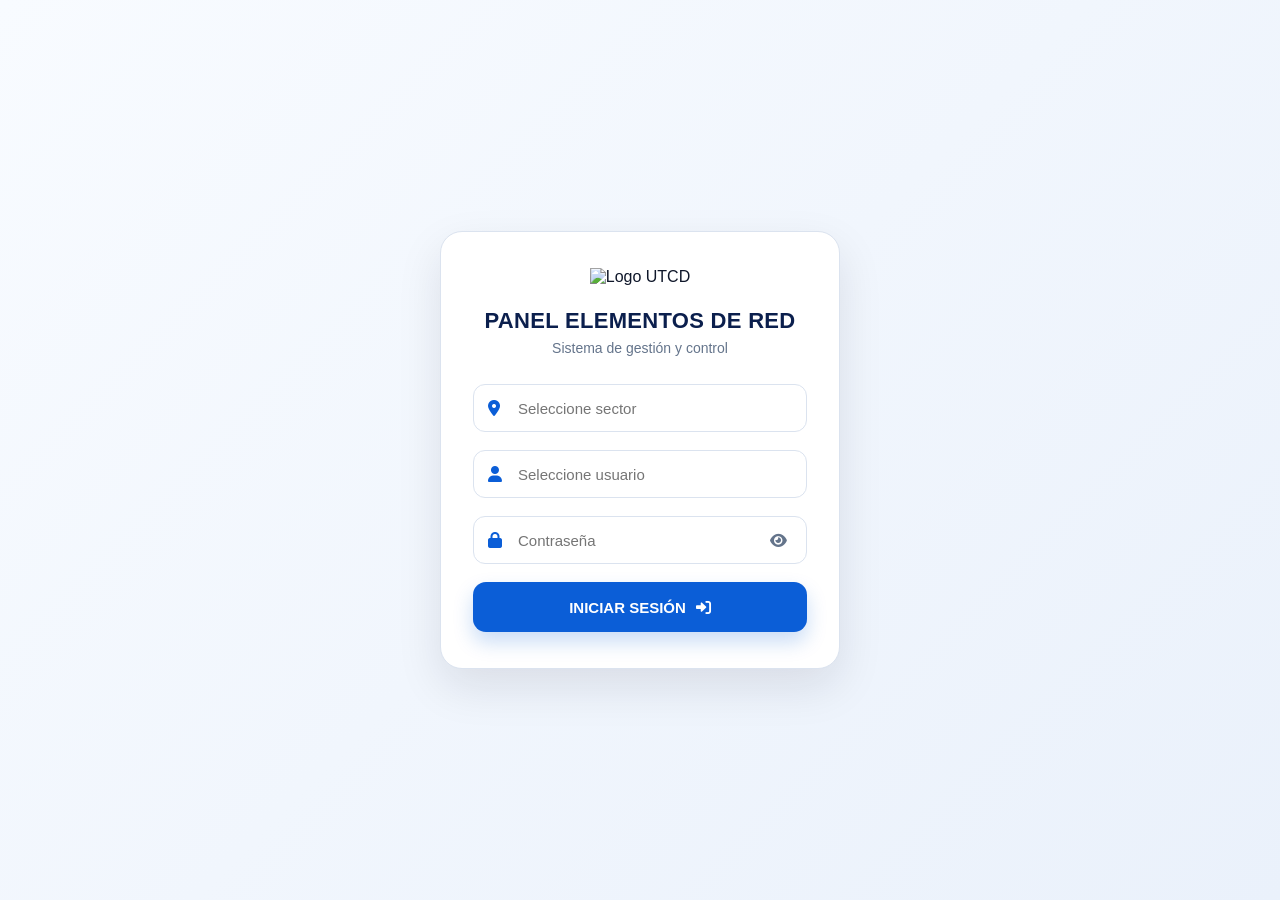
==== panel.html @ c62bd192 "Update panel.html" ====
<!DOCTYPE html>
<html lang="es">
<head>
  <meta charset="UTF-8">
  <meta name="viewport" content="width=device-width, initial-scale=1.0">
  <title>Panel Elementos de Red</title>

  <link rel="stylesheet" href="https://cdnjs.cloudflare.com/ajax/libs/font-awesome/6.0.0/css/all.min.css">
  <script src="https://cdnjs.cloudflare.com/ajax/libs/xlsx/0.18.5/xlsx.full.min.js"></script>
  <script src="config.js"></script>

  <style>
    :root {
      --primary:#0b5ed7;
      --primary-dark:#084298;
      --primary-soft:#eaf2ff;
      --primary-hover:#d6e7ff;
      --bg:#f5f8fc;
      --card:#ffffff;
      --text:#0f172a;
      --muted:#64748b;
      --border:#dbe3ef;
      --danger:#ef4444;
      --danger-dark:#dc2626;
      --danger-soft:#ffe4e6;
      --success:#16a34a;
      --success-soft:#dcfce7;
      --warning:#f59e0b;
      --warning-soft:#fef3c7;
      --orange-hover:#fed7aa;
      --orange-hover-text:#9a3412;
      --shadow:0 12px 35px rgba(15,23,42,.08);
      --shadow-small:0 6px 18px rgba(15,23,42,.08);
    }

    * { box-sizing:border-box; }

    body {
      margin:0;
      font-family:'Segoe UI', Arial, sans-serif;
      background:var(--bg);
      color:var(--text);
      min-width:1100px;
    }

    .sidebar {
      position:fixed;
      top:0;
      left:0;
      width:250px;
      height:100vh;
      background:#ffffff;
      border-right:1px solid var(--border);
      box-shadow:var(--shadow-small);
      z-index:100;
      transition:.25s ease;
      display:flex;
      flex-direction:column;
      justify-content:space-between;
    }

    .sidebar.collapsed { width:72px; }

    .sidebar-top { padding:22px 16px; }

    .sidebar-logo {
      display:flex;
      align-items:center;
      gap:12px;
      padding-bottom:20px;
      border-bottom:1px solid var(--border);
    }

    .sidebar-logo img { width:52px; height:auto; }

    .sidebar-logo-text {
      font-size:24px;
      font-weight:900;
      color:var(--primary);
      line-height:1;
    }

    .sidebar-logo-text small {
      display:block;
      font-size:11px;
      letter-spacing:.5px;
      margin-top:4px;
    }

    .sidebar.collapsed .sidebar-logo-text,
    .sidebar.collapsed .nav-text,
    .sidebar.collapsed .sidebar-user,
    .sidebar.collapsed .logout-text {
      display:none;
    }

    .nav {
      margin-top:28px;
      display:flex;
      flex-direction:column;
      gap:10px;
    }

    .nav-item {
      display:flex;
      align-items:center;
      gap:14px;
      height:48px;
      padding:0 14px;
      border-radius:12px;
      color:#0b1f4d;
      font-weight:700;
      cursor:pointer;
    }

    .nav-item.active,
    .nav-item:hover {
      background:var(--primary-soft);
      color:var(--primary);
    }

    .nav-item i {
      width:22px;
      text-align:center;
      font-size:18px;
    }

    .sidebar-bottom { padding:16px; }

    .sidebar-user {
      border:1px solid var(--border);
      border-radius:14px;
      padding:14px;
      margin-bottom:12px;
      background:#f8fbff;
      font-size:13px;
    }

    .sidebar-user strong {
      display:block;
      margin-bottom:4px;
    }

    .sidebar-user span {
      display:block;
      color:var(--primary);
      font-weight:800;
      margin-bottom:4px;
    }

    .btn-sidebar-logout {
      width:100%;
      height:46px;
      border:1px solid var(--border);
      background:#ffffff;
      border-radius:12px;
      color:#0b1f4d;
      font-weight:800;
      cursor:pointer;
      display:flex;
      align-items:center;
      justify-content:center;
      gap:10px;
    }

    .btn-sidebar-logout:hover {
      color:var(--danger);
      border-color:var(--danger);
    }

    .main {
      margin-left:250px;
      transition:.25s ease;
    }

    .main.expanded { margin-left:72px; }

    header {
      height:92px;
      background:#ffffff;
      border-bottom:1px solid var(--border);
      display:flex;
      align-items:center;
      justify-content:space-between;
      padding:0 28px;
      position:sticky;
      top:0;
      z-index:50;
    }

    .header-left {
      display:flex;
      align-items:center;
      gap:22px;
    }

    .btn-menu {
      width:46px;
      height:46px;
      border:none;
      background:var(--primary);
      color:white;
      border-radius:12px;
      cursor:pointer;
      font-size:20px;
      box-shadow:0 8px 18px rgba(11,94,215,.22);
    }

    .title-box h1 {
      margin:0;
      font-size:24px;
      color:#0b1f4d;
      font-weight:900;
    }

    .title-box p {
      margin:4px 0 0;
      color:var(--muted);
      font-size:14px;
    }

    .header-right {
      display:flex;
      align-items:center;
      gap:22px;
      font-size:14px;
    }

    .header-sector,
    .header-user {
      display:flex;
      align-items:center;
      gap:10px;
      font-weight:800;
      color:#0b1f4d;
    }

    .header-sector i {
      color:var(--primary);
      font-size:20px;
    }

    .avatar {
      width:42px;
      height:42px;
      border-radius:50%;
      background:var(--primary-soft);
      color:var(--primary);
      display:flex;
      align-items:center;
      justify-content:center;
      font-size:19px;
    }

    .header-user small {
      display:block;
      color:var(--primary);
      font-weight:900;
      margin-top:2px;
    }

    .btn-logout {
      height:46px;
      padding:0 18px;
      border:1px solid var(--border);
      background:#ffffff;
      color:var(--danger);
      border-radius:12px;
      font-weight:900;
      cursor:pointer;
      display:flex;
      align-items:center;
      gap:9px;
    }

    .btn-logout:hover {
      background:var(--danger-soft);
      border-color:var(--danger);
    }

    .container {
      padding:28px;
      max-width:1680px;
      margin:0 auto;
    }

    .cards-row {
      display:grid;
      grid-template-columns:1fr 1fr 1fr;
      gap:24px;
      margin-bottom:24px;
    }

    .summary-card {
      background:var(--card);
      border:1px solid var(--border);
      border-radius:16px;
      min-height:112px;
      box-shadow:var(--shadow);
      padding:18px 22px;
      display:flex;
      justify-content:space-between;
      align-items:center;
      position:relative;
      overflow:hidden;
    }

    .summary-card::before {
      content:"";
      position:absolute;
      left:0;
      top:0;
      bottom:0;
      width:5px;
    }

    .summary-card.pending::before { background:var(--danger); }
    .summary-card.done::before { background:var(--success); }

    .summary-icon {
      width:58px;
      height:58px;
      border-radius:50%;
      display:flex;
      align-items:center;
      justify-content:center;
      font-size:26px;
    }

    .pending .summary-icon {
      background:var(--danger-soft);
      color:var(--danger);
    }

    .done .summary-icon {
      background:var(--success-soft);
      color:var(--success);
    }

    .summary-info {
      flex:1;
      padding-left:18px;
    }

    .summary-info h3 {
      margin:0 0 8px;
      color:#0b1f4d;
      font-size:16px;
      font-weight:900;
    }

    .summary-info .number {
      font-size:30px;
      font-weight:900;
      line-height:1;
    }

    .pending .number { color:var(--danger); }
    .done .number { color:var(--success); }

    .summary-info p {
      margin:8px 0 0;
      color:#30415f;
      font-size:14px;
    }

    .general-card {
      background:var(--card);
      border:1px solid var(--border);
      border-radius:16px;
      min-height:112px;
      box-shadow:var(--shadow);
      padding:18px 22px;
    }

    .general-card h3 {
      margin:0 0 12px;
      color:var(--primary);
      font-size:16px;
      font-weight:900;
    }

    .general-row {
      display:flex;
      align-items:center;
      justify-content:space-between;
      margin-bottom:14px;
      color:#30415f;
      font-size:14px;
    }

    .general-row i {
      color:var(--primary);
      width:20px;
      margin-right:10px;
    }

    .general-row strong { color:#0b1f4d; }

    .panel-box {
      background:var(--card);
      border:1px solid var(--border);
      border-radius:16px;
      box-shadow:var(--shadow);
      margin-bottom:24px;
    }

    .filters { padding:26px; }

    .filters h3 {
      margin:0 0 22px;
      color:var(--primary);
      font-size:17px;
      font-weight:900;
    }

    .filters-grid {
      display:grid;
      grid-template-columns:1.2fr 1fr 1fr 1fr 1fr 1fr 1fr auto auto;
      gap:18px;
      align-items:end;
    }

    .filtro-grupo {
      display:flex;
      flex-direction:column;
      gap:8px;
    }

    .filtro-grupo label {
      font-size:13px;
      color:#0b1f4d;
      font-weight:700;
    }

    .input-filtro {
      height:48px;
      width:100%;
      border:1px solid var(--border);
      border-radius:9px;
      background:#ffffff;
      color:var(--text);
      padding:0 14px;
      font-size:14px;
      outline:none;
    }

    .input-filtro:focus {
      border-color:var(--primary);
      box-shadow:0 0 0 4px rgba(11,94,215,.10);
    }

    .search-wrap { position:relative; }

    .search-wrap .input-filtro { padding-right:42px; }

    .search-wrap i {
      position:absolute;
      right:14px;
      top:50%;
      transform:translateY(-50%);
      color:var(--primary);
    }

    .btn-filter {
      height:48px;
      border:none;
      border-radius:9px;
      padding:0 20px;
      font-weight:900;
      cursor:pointer;
      display:flex;
      align-items:center;
      gap:9px;
      white-space:nowrap;
    }

    .btn-limpiar {
      background:var(--primary);
      color:white;
      box-shadow:0 8px 18px rgba(11,94,215,.18);
    }

    .btn-limpiar:hover {
      background:var(--primary-dark);
    }

    .btn-exportar {
      background:var(--success);
      color:white;
      box-shadow:0 8px 18px rgba(22,163,74,.18);
    }

    .btn-exportar:hover {
      background:var(--orange-hover);
      color:var(--orange-hover-text);
    }

    .table-panel {
      padding:0;
      overflow:hidden;
    }

    .table-responsive { overflow-x:auto; }

    table {
      width:100%;
      border-collapse:collapse;
      background:#ffffff;
    }

    th {
      height:58px;
      color:var(--primary);
      font-size:13px;
      text-transform:uppercase;
      font-weight:900;
      background:#fbfdff;
      border-bottom:1px solid var(--border);
      border-right:1px solid #eef2f7;
      white-space:nowrap;
    }

    td {
      padding:18px 16px;
      border-bottom:1px solid #eef2f7;
      border-right:1px solid #eef2f7;
      color:#0f172a;
      font-size:14px;
      vertical-align:middle;
    }

    tbody tr:hover {
      background:var(--primary-hover);
    }

    .col-id { width:150px; text-align:center; white-space:nowrap; }
    .col-fecha { width:150px; text-align:center; white-space:nowrap; }
    .col-circuito { width:150px; text-align:center; white-space:nowrap; }
    .col-material { width:170px; text-align:center; white-space:nowrap; }
    .col-direccion { min-width:320px; }
    .col-prioridad { width:130px; text-align:center; }
    .col-estado { width:140px; text-align:center; }
    .col-acciones { width:330px; text-align:center; }

    .badge {
      display:inline-flex;
      align-items:center;
      justify-content:center;
      min-width:78px;
      padding:7px 10px;
      border-radius:8px;
      font-size:12px;
      font-weight:900;
      text-transform:uppercase;
    }

    .badge-urgente {
      background:var(--danger-dark);
      color:#ffffff;
    }

    .badge-alta {
      background:var(--danger-soft);
      color:#dc2626;
    }

    .badge-media {
      background:var(--warning-soft);
      color:#c26a00;
    }

    .badge-baja {
      background:var(--success-soft);
      color:#15803d;
    }

    .badge-pendiente {
      background:var(--danger-soft);
      color:#dc2626;
    }

    .badge-ejecutado {
      background:var(--success-soft);
      color:#15803d;
    }

    .acciones-td {
      display:flex;
      justify-content:center;
      align-items:center;
      gap:10px;
      white-space:nowrap;
    }

    .btn-icon {
      height:40px;
      min-width:78px;
      padding:0 12px;
      border:1px solid var(--border);
      background:#ffffff;
      border-radius:8px;
      cursor:pointer;
      display:inline-flex;
      align-items:center;
      justify-content:center;
      gap:7px;
      font-weight:900;
      color:#0f172a;
      box-shadow:0 4px 10px rgba(15,23,42,.05);
      transition:.18s ease;
    }

    .btn-icon:hover {
      transform:translateY(-1px);
      box-shadow:0 8px 16px rgba(15,23,42,.09);
      background:var(--orange-hover);
      color:var(--orange-hover-text);
      border-color:#fdba74;
    }

    .btn-pdf i { color:var(--danger); }
    .btn-maps i { color:var(--primary); }

    .mensaje-tabla {
      text-align:center;
      color:var(--muted);
      padding:32px;
      font-weight:800;
    }

    .mensaje-error { color:var(--danger); }

    .footer-table {
      display:flex;
      justify-content:space-between;
      align-items:center;
      padding:18px 26px;
      color:#30415f;
      font-size:14px;
      border-top:1px solid #eef2f7;
      background:#ffffff;
    }

    .pagination {
      display:flex;
      align-items:center;
      gap:8px;
    }

    .page-btn {
      width:38px;
      height:38px;
      border:1px solid var(--border);
      background:#ffffff;
      border-radius:8px;
      cursor:pointer;
      color:#0b1f4d;
      font-weight:800;
    }

    .page-btn.active {
      background:var(--primary);
      color:#ffffff;
      border-color:var(--primary);
    }

    .page-btn:disabled {
      opacity:.45;
      cursor:not-allowed;
    }
  .btn-ejecutar i {
  color: var(--success);
}

.btn-ejecutar:hover {
  background: var(--orange-hover);
  color: var(--orange-hover-text);
  border-color: #fdba74;
}

.estado-ok {
  width: 15px;
  height: 15px;
  background: var(--success);
  border-radius: 50%;
  display: inline-block;
  box-shadow: 0 0 0 4px var(--success-soft);
}
    


    .modal-overlay {
      display:none;
      position:fixed;
      inset:0;
      background:rgba(15,23,42,.38);
      z-index:300;
      align-items:center;
      justify-content:center;
      padding:24px;
    }

    .modal-overlay.show { display:flex; }

    .modal-card {
      width:720px;
      max-width:95vw;
      background:#ffffff;
      border-radius:18px;
      box-shadow:0 25px 70px rgba(15,23,42,.28);
      border:1px solid var(--border);
      overflow:hidden;
    }

    .modal-header {
      height:64px;
      display:flex;
      align-items:center;
      justify-content:space-between;
      padding:0 22px;
      border-bottom:1px solid var(--border);
    }

    .modal-header h3 {
      margin:0;
      color:#0b1f4d;
      font-size:18px;
      font-weight:900;
    }

    .modal-close {
      width:38px;
      height:38px;
      border:none;
      border-radius:10px;
      background:var(--danger-soft);
      color:var(--danger);
      cursor:pointer;
      font-size:18px;
    }

    .modal-body { padding:22px; }

    .bar-row {
      display:grid;
      grid-template-columns:180px 52px 1fr;
      gap:12px;
      align-items:center;
      margin-bottom:13px;
      cursor:pointer;
      padding:6px;
      border-radius:10px;
    }

    .bar-row:hover { background:var(--primary-soft); }

    .bar-label { font-weight:800; color:#0b1f4d; font-size:13px; }
    .bar-count { font-weight:900; color:var(--primary); text-align:right; }

    .bar-bg {
      height:12px;
      background:#e5edf8;
      border-radius:999px;
      overflow:hidden;
    }

    .bar-fill {
      height:100%;
      background:var(--primary);
      border-radius:999px;
      min-width:3px;
    }

    .modal-note {
      margin-top:14px;
      color:var(--muted);
      font-size:12px;
      font-weight:700;
    }

  </style>
</head>

<body>

<aside class="sidebar collapsed" id="sidebar">
  <div class="sidebar-top">
    <div class="sidebar-logo">
      <img src="https://raw.githubusercontent.com/zelaya27/IMAGENES_AZ/main/UTCD%20Vertical.png" alt="Logo UTCD">
      <div class="sidebar-logo-text">
        UTCD
        <small>DISTRIBUCIÓN</small>
      </div>
    </div>

    <nav class="nav">
      <div class="nav-item active">
        <i class="fas fa-home"></i>
        <span class="nav-text">Dashboard</span>
      </div>
      <div class="nav-item">
        <i class="fas fa-bolt"></i>
        <span class="nav-text">Elementos</span>
      </div>
      <div class="nav-item">
        <i class="fas fa-map"></i>
        <span class="nav-text">Mapa</span>
      </div>
      <div class="nav-item" onclick="abrirModalPostes()">
        <i class="fas fa-chart-bar"></i>
        <span class="nav-text">Postes</span>
      </div>
      <div class="nav-item">
        <i class="fas fa-file-alt"></i>
        <span class="nav-text">Reportes</span>
      </div>
    </nav>
  </div>

  <div class="sidebar-bottom">
    <div class="sidebar-user">
      <strong id="sidebarUsuario">Usuario</strong>
      <span id="sidebarTipo">Tipo</span>
      <div id="sidebarSector">Sector</div>
    </div>

    <button class="btn-sidebar-logout" onclick="cerrarSesion()">
      <i class="fas fa-sign-out-alt"></i>
      <span class="logout-text">Cerrar Sesión</span>
    </button>
  </div>
</aside>

<div class="main expanded" id="main">

  <header>
    <div class="header-left">
      <button class="btn-menu" onclick="toggleSidebar()">
        <i class="fas fa-bars"></i>
      </button>

      <div class="title-box">
        <h1>PANEL ELEMENTOS DE RED</h1>
        <p>Sistema de gestión y control</p>
      </div>
    </div>

    <div class="header-right">
      <div class="header-sector">
        <i class="fas fa-map-marker-alt"></i>
        <span id="nombreSector">Sector</span>
      </div>

      <div class="header-user">
        <div class="avatar">
          <i class="fas fa-user"></i>
        </div>
        <div>
          <span id="nombreUsuario">Usuario</span>
          <small id="tipoUsuario">Tipo</small>
        </div>
      </div>

      <button class="btn-logout" onclick="cerrarSesion()">
        <i class="fas fa-sign-out-alt"></i> Salir
      </button>
    </div>
  </header>

  <div class="container">

    <div class="cards-row">
      <div class="summary-card pending">
        <div class="summary-icon">
          <i class="fas fa-bolt"></i>
        </div>
        <div class="summary-info">
          <h3>PENDIENTES</h3>
          <div class="number" id="totalPendiente">0</div>
          <p>Elementos por atender</p>
        </div>
      </div>

      <div class="summary-card done">
        <div class="summary-icon">
          <i class="fas fa-check"></i>
        </div>
        <div class="summary-info">
          <h3>EJECUTADOS</h3>
          <div class="number" id="totalEjecutado">0</div>
          <p>Elementos atendidos</p>
        </div>
      </div>

      <div class="general-card">
        <h3>INFORMACIÓN GENERAL</h3>

        <div class="general-row">
          <span><i class="fas fa-list"></i> Total Elementos</span>
          <strong id="totalElementos">0</strong>
        </div>

        <div class="general-row">
          <span><i class="fas fa-route"></i> Circuitos</span>
          <strong id="totalCircuitos">0</strong>
        </div>

        <div class="general-row">
          <span><i class="fas fa-calendar-check"></i> Última actualización</span>
          <strong id="ultimaActualizacion">--</strong>
        </div>
      </div>
    </div>

    <div class="panel-box filters">
      <h3>FILTROS DE BÚSQUEDA</h3>

      <div class="filters-grid">
        <div class="filtro-grupo">
          <label>ID Elemento</label>
          <div class="search-wrap">
            <input id="filtroIdElemento" class="input-filtro" placeholder="Buscar ID..." oninput="renderizarTabla()">
            <i class="fas fa-search"></i>
          </div>
        </div>

        <div class="filtro-grupo">
          <label>Circuito</label>
          <select id="filtroCircuito" class="input-filtro" onchange="renderizarTabla()">
            <option value="ALL">Todos</option>
          </select>
        </div>

        <div class="filtro-grupo">
          <label>Material/Altura</label>
          <select id="filtroMaterial" class="input-filtro" onchange="renderizarTabla()">
            <option value="ALL">Todos</option>
          </select>
        </div>

        <div class="filtro-grupo">
          <label>Estado</label>
          <select id="filtroEstado" class="input-filtro" onchange="renderizarTabla()">
            <option value="ALL">Todos</option>
            <option value="PENDIENTE">Pendiente</option>
            <option value="EJECUTADO">Ejecutado</option>
          </select>
        </div>

        <div class="filtro-grupo">
          <label>Prioridad</label>
          <select id="filtroPrioridad" class="input-filtro" onchange="renderizarTabla()">
            <option value="ALL">Todas</option>
          </select>
        </div>

        <div class="filtro-grupo">
          <label>Fecha Inicio</label>
          <input type="date" id="fechaDesde" class="input-filtro" onchange="renderizarTabla()">
        </div>

        <div class="filtro-grupo">
          <label>Fecha Fin</label>
          <input type="date" id="fechaHasta" class="input-filtro" onchange="renderizarTabla()">
        </div>

        <button class="btn-filter btn-limpiar" onclick="limpiarFiltros()">
          <i class="fas fa-sync-alt"></i> Limpiar
        </button>

        <button class="btn-filter btn-exportar" onclick="exportarTablaFiltrada()">
          <i class="fas fa-file-excel"></i> Exportar
        </button>
      </div>
    </div>

    <div class="panel-box table-panel">
      <div class="table-responsive">
        <table>
          <thead>
            <tr>
              <th class="col-id">ID Elemento</th>
              <th class="col-fecha">Fecha Inspección</th>
              <th class="col-circuito">Circuito</th>
              <th class="col-material">Material/Altura</th>
              <th class="col-direccion">Dirección</th>
              <th class="col-prioridad">Prioridad</th>
              <th class="col-estado">Estado</th>
              <th class="col-acciones">Acciones</th>
            </tr>
          </thead>

          <tbody id="tablaElementos">
            <tr>
              <td colspan="8" class="mensaje-tabla">Cargando elementos...</td>
            </tr>
          </tbody>
        </table>
      </div>

      <div class="footer-table">
        <div id="infoRegistros">Mostrando 0 elementos</div>

        <div class="pagination">
          <button class="page-btn" onclick="cambiarPagina(-1)" id="btnPrev">
            <i class="fas fa-chevron-left"></i>
          </button>

          <button class="page-btn active" id="paginaActual">1</button>

          <button class="page-btn" onclick="cambiarPagina(1)" id="btnNext">
            <i class="fas fa-chevron-right"></i>
          </button>
        </div>
      </div>
    </div>

  </div>
</div>



<div class="modal-overlay" id="modalPostes" onclick="cerrarModalPostes(event)">
  <div class="modal-card" onclick="event.stopPropagation()">
    <div class="modal-header">
      <h3><i class="fas fa-chart-bar"></i> Postes pendientes por material / altura</h3>
      <button class="modal-close" onclick="cerrarModalPostes()">&times;</button>
    </div>
    <div class="modal-body" id="contenidoPostes">
      Cargando...
    </div>
  </div>
</div>

<script>
  let elementosGlobal = [];
  let encabezadosGlobal = [];
  let registrosFiltradosGlobal = [];
  let paginaActual = 1;
  const registrosPorPagina = 10;

  const COL = {
    ID_ELEMENTO: "ID_ELEMENTO",
    FECHA_REGISTRO: "FECHA_HORA_REGISTRO",
    FECHA: "FECHA",
    CIRCUITO: "CIRCUITO",
    CIRCUITO_TXT: "CIRCUITO_TXT",
    DIRECCION: "DIRECCION",
    PRIORIDAD: "PRIORIDAD",
    MATERIAL: "MATERIAL/ALTURA",
    ESTADO: "ESTADO",
    SECTOR: "SECTOR",
    FILE: "FILE",
    LATITUDE: "LATITUDE",
    LONGITUDE: "LONGITUDE"
  };

  document.addEventListener("DOMContentLoaded", function() {
    validarSesion();
    cargarElementos();
  });

  function validarSesion() {
    const usuario = sessionStorage.getItem("usuario");
    const tipoUsuario = sessionStorage.getItem("tipo_usuario");
    const sector = sessionStorage.getItem("sector");

    if (!usuario) {
      window.location.href = "index.html";
      return;
    }

    document.getElementById("nombreUsuario").textContent = usuario || "";
    document.getElementById("tipoUsuario").textContent = tipoUsuario || "";
    document.getElementById("nombreSector").textContent = sector || "";

    document.getElementById("sidebarUsuario").textContent = usuario || "";
    document.getElementById("sidebarTipo").textContent = tipoUsuario || "";
    document.getElementById("sidebarSector").textContent = sector || "";
  }

  function toggleSidebar() {
    document.getElementById("sidebar").classList.toggle("collapsed");
    document.getElementById("main").classList.toggle("expanded");
  }

  function apiJSONP(params) {
    return new Promise((resolve, reject) => {
      const callbackName = "jsonp_" + Date.now() + "_" + Math.floor(Math.random() * 10000);
      params.callback = callbackName;

      const query = new URLSearchParams(params).toString();
      const script = document.createElement("script");

      window[callbackName] = function(data) {
        resolve(data);
        script.remove();
        delete window[callbackName];
      };

      script.onerror = function() {
        reject(new Error("Error conectando con Apps Script"));
        script.remove();
        delete window[callbackName];
      };

      script.src = CONFIG.URL_APPS_SCRIPT + "?" + query;
      document.body.appendChild(script);
    });
  }

  async function cargarElementos() {
    try {
      mostrarMensajeTabla("Cargando elementos...");

      const data = await apiJSONP({
        action: "obtenerElementos"
      });

      if (!data.ok) {
        mostrarMensajeTabla(data.error || "No se pudieron cargar los elementos.", true);
        return;
      }

      const sectorLogin = String(sessionStorage.getItem("sector") || "")
  .trim()
  .toUpperCase();

elementosGlobal = (data.registros || []).filter(reg => {
  const sectorRegistro = obtenerValor(reg, COL.SECTOR)
    .trim()
    .toUpperCase();

  return !sectorLogin || sectorRegistro === sectorLogin;
});
      encabezadosGlobal = data.encabezados || [];

      llenarFiltros();
      actualizarResumen();
      renderizarTabla();

    } catch (error) {
      mostrarMensajeTabla("Error de conexión con Apps Script.", true);
    }
  }

  function llenarFiltros() {
    llenarSelect("filtroPrioridad", obtenerUnicosPorSector(COL.PRIORIDAD), "Todas");
    llenarSelect("filtroCircuito", obtenerUnicosCircuito(), "Todos");
    llenarSelect("filtroMaterial", obtenerUnicosMaterial(), "Todos");
  }

  function llenarSelect(idSelect, valores, textoDefault) {
    const select = document.getElementById(idSelect);
    select.innerHTML = `<option value="ALL">${textoDefault}</option>`;

    valores.forEach(valor => {
      if (valor) {
        const option = document.createElement("option");
        option.value = valor;
        option.textContent = valor;
        select.appendChild(option);
      }
    });
  }

  function obtenerUnicosPorSector(nombreColumna) {
    const set = new Set();
    const sectorLogin = String(sessionStorage.getItem("sector") || "").trim().toUpperCase();

    elementosGlobal.forEach(reg => {
      const regSector = obtenerValor(reg, COL.SECTOR).trim().toUpperCase();
      if (sectorLogin && regSector !== sectorLogin) return;

      const valor = obtenerValor(reg, nombreColumna);
      if (valor) set.add(valor);
    });

    return Array.from(set).sort();
  }

  function obtenerCircuitoMostrar(reg) {
    return obtenerValor(reg, COL.CIRCUITO_TXT) || obtenerValor(reg, COL.CIRCUITO);
  }

  function obtenerUnicosCircuito() {
    const set = new Set();
    const sectorLogin = String(sessionStorage.getItem("sector") || "").trim().toUpperCase();

    elementosGlobal.forEach(reg => {
      const regSector = obtenerValor(reg, COL.SECTOR).trim().toUpperCase();
      if (sectorLogin && regSector !== sectorLogin) return;

      const valor = obtenerCircuitoMostrar(reg);
      if (valor) set.add(valor);
    });

    return Array.from(set).sort();
  }

  function obtenerUnicosMaterial() {
    const set = new Set();
    const sectorLogin = String(sessionStorage.getItem("sector") || "").trim().toUpperCase();

    elementosGlobal.forEach(reg => {
      const regSector = obtenerValor(reg, COL.SECTOR).trim().toUpperCase();
      if (sectorLogin && regSector !== sectorLogin) return;

      const valor = obtenerValor(reg, COL.MATERIAL);
      if (valor) set.add(valor);
    });

    return Array.from(set).sort();
  }

  function obtenerRegistrosFiltrados() {
    const estado = document.getElementById("filtroEstado").value;
    const prioridad = document.getElementById("filtroPrioridad").value;
    const circuito = document.getElementById("filtroCircuito").value;
    const material = document.getElementById("filtroMaterial").value;
    const idElemento = document.getElementById("filtroIdElemento").value.trim().toUpperCase();
    const fechaDesde = document.getElementById("fechaDesde").value;
    const fechaHasta = document.getElementById("fechaHasta").value;

    const sectorLogin = String(sessionStorage.getItem("sector") || "").trim().toUpperCase();

    let registros = elementosGlobal.filter(reg => {
      const regSector = obtenerValor(reg, COL.SECTOR).toUpperCase();
      const regEstado = obtenerValor(reg, COL.ESTADO).toUpperCase();
      const regPrioridad = obtenerValor(reg, COL.PRIORIDAD);
      const regMaterial = obtenerValor(reg, COL.MATERIAL);
      const regCircuito = obtenerCircuitoMostrar(reg);
      const regId = obtenerValor(reg, COL.ID_ELEMENTO).toUpperCase();

      const fechaBase =
        obtenerValor(reg, COL.FECHA_REGISTRO) ||
        obtenerValor(reg, COL.FECHA);

      const regFecha = convertirFechaInput(fechaBase);

      if (sectorLogin && regSector && regSector !== sectorLogin) return false;
      if (estado !== "ALL" && regEstado !== estado) return false;
      if (prioridad !== "ALL" && regPrioridad !== prioridad) return false;
      if (circuito !== "ALL" && regCircuito !== circuito) return false;
      if (material !== "ALL" && regMaterial !== material) return false;
      if (idElemento && !regId.includes(idElemento)) return false;
      if (fechaDesde && regFecha && regFecha < fechaDesde) return false;
      if (fechaHasta && regFecha && regFecha > fechaHasta) return false;

      return true;
    });

    registros.sort((a, b) => {
      const fa = convertirFechaInput(obtenerValor(a, COL.FECHA_REGISTRO) || obtenerValor(a, COL.FECHA));
      const fb = convertirFechaInput(obtenerValor(b, COL.FECHA_REGISTRO) || obtenerValor(b, COL.FECHA));
      return fb.localeCompare(fa);
    });

    return registros;
  }

  function renderizarTabla(resetPagina = true) {
    const tbody = document.getElementById("tablaElementos");

    if (resetPagina) paginaActual = 1;

    const registros = obtenerRegistrosFiltrados();
    registrosFiltradosGlobal = registros;

    if (registros.length === 0) {
      tbody.innerHTML = `<tr><td colspan="8" class="mensaje-tabla">No hay registros para mostrar.</td></tr>`;
      actualizarFooter(0, 0, 0);
      return;
    }

    const inicio = (paginaActual - 1) * registrosPorPagina;
    const fin = inicio + registrosPorPagina;
    const paginaRegistros = registros.slice(inicio, fin);

    tbody.innerHTML = "";

    paginaRegistros.forEach(reg => {
      const id = obtenerValor(reg, COL.ID_ELEMENTO);
      const fechaBase = obtenerValor(reg, COL.FECHA_REGISTRO) || obtenerValor(reg, COL.FECHA);
      const fecha = formatearFecha(fechaBase);
      const circuito = obtenerCircuitoMostrar(reg);
      const material = obtenerValor(reg, COL.MATERIAL);
      const direccion = obtenerValor(reg, COL.DIRECCION);
      const prioridad = obtenerValor(reg, COL.PRIORIDAD);
      const estado = obtenerValor(reg, COL.ESTADO);
      const file = obtenerValor(reg, COL.FILE);
      const lat = obtenerValor(reg, COL.LATITUDE);
      const lng = obtenerValor(reg, COL.LONGITUDE);

      const tr = document.createElement("tr");

      tr.innerHTML = `
        <td class="col-id">${escaparHtml(id)}</td>
        <td class="col-fecha">${escaparHtml(fecha)}</td>
        <td class="col-circuito">${escaparHtml(circuito)}</td>
        <td class="col-material">${escaparHtml(material)}</td>
        <td class="col-direccion">${escaparHtml(direccion)}</td>
        <td class="col-prioridad">${badgePrioridad(prioridad)}</td>
        <td class="col-estado">${badgeEstado(estado)}</td>
        <td class="col-acciones">
          <div class="acciones-td">
            <button class="btn-icon btn-pdf" onclick="abrirPDF('${escaparAtributo(file)}')">
              <i class="fas fa-file-pdf"></i> PDF
            </button>

            <button class="btn-icon btn-maps" onclick="abrirMaps('${escaparAtributo(lat)}','${escaparAtributo(lng)}')">
              <i class="fas fa-map-marker-alt"></i> MAPS
            </button>

            ${
              String(estado).trim().toUpperCase() === "EJECUTADO"
                ? `<span class="estado-ok" title="Elemento ejecutado"></span>`
                : `<button class="btn-icon btn-ejecutar" onclick="ejecutarElemento('${escaparAtributo(id)}')">
                    <i class="fas fa-check"></i> EJECUTAR
                   </button>`
            }
          </div>
        </td>
      `;

      tbody.appendChild(tr);
    });
    actualizarFooter(registros.length, inicio + 1, Math.min(fin, registros.length));
  }

  function actualizarFooter(total, inicio, fin) {
    const info = document.getElementById("infoRegistros");
    const totalPaginas = Math.max(1, Math.ceil(total / registrosPorPagina));

    info.textContent = total === 0
      ? "Mostrando 0 elementos"
      : `Mostrando ${inicio} a ${fin} de ${total} elementos`;

    document.getElementById("paginaActual").textContent = paginaActual;
    document.getElementById("btnPrev").disabled = paginaActual <= 1;
    document.getElementById("btnNext").disabled = paginaActual >= totalPaginas;
  }

  function cambiarPagina(direccion) {
    const totalPaginas = Math.max(1, Math.ceil(registrosFiltradosGlobal.length / registrosPorPagina));
    const nuevaPagina = paginaActual + direccion;

    if (nuevaPagina < 1 || nuevaPagina > totalPaginas) return;

    paginaActual = nuevaPagina;
    renderizarTabla(false);
  }

  function actualizarResumen() {
    const sectorLogin = String(sessionStorage.getItem("sector") || "").trim().toUpperCase();

    let pendiente = 0;
    let ejecutado = 0;
    let total = 0;
    const circuitos = new Set();

    elementosGlobal.forEach(reg => {
      const regSector = obtenerValor(reg, COL.SECTOR).toUpperCase();
      const estado = obtenerValor(reg, COL.ESTADO).toUpperCase();
      const circuito = obtenerCircuitoMostrar(reg);

      if (sectorLogin && regSector && regSector !== sectorLogin) return;

      total++;

      if (circuito) circuitos.add(circuito);
      if (estado === "PENDIENTE") pendiente++;
      if (estado === "EJECUTADO") ejecutado++;
    });

    document.getElementById("totalPendiente").textContent = pendiente;
    document.getElementById("totalEjecutado").textContent = ejecutado;
    document.getElementById("totalElementos").textContent = total;
    document.getElementById("totalCircuitos").textContent = circuitos.size;
    document.getElementById("ultimaActualizacion").textContent = obtenerFechaHoraActual();
  }

  function obtenerValor(reg, nombreColumna) {
    if (!reg || !reg.obj) return "";
    const valor = reg.obj[nombreColumna];
    if (valor === null || valor === undefined) return "";
    return String(valor).trim();
  }

  function badgePrioridad(prioridad) {
    const p = String(prioridad || "").trim().toUpperCase();
    let clase = "";

    if (p === "URGENTE") clase = "badge-urgente";
    else if (p === "ALTA") clase = "badge-alta";
    else if (p === "MEDIA") clase = "badge-media";
    else if (p === "BAJA") clase = "badge-baja";

    return `<span class="badge ${clase}">${escaparHtml(prioridad || "")}</span>`;
  }

  function badgeEstado(estado) {
    const e = String(estado || "").trim().toUpperCase();
    let clase = "";

    if (e === "PENDIENTE") clase = "badge-pendiente";
    else if (e === "EJECUTADO") clase = "badge-ejecutado";

    return `<span class="badge ${clase}">${escaparHtml(estado || "")}</span>`;
  }

async function abrirPDF(file) {
  if (!file) {
    alert("Este registro no tiene PDF.");
    return;
  }

  if (file.startsWith("http")) {
    window.open(file, "_blank");
    return;
  }

  try {
    const data = await apiJSONP({
      action: "obtenerUrlPdfDrive",
      ruta: file
    });

    if (data.ok && data.url) {
      window.open(data.url, "_blank");
    } else {
      alert(data.error || "No se encontró el PDF.");
    }

  } catch (error) {
    alert("Error buscando el PDF en Drive.");
  }
}

function abrirMaps(lat, lng) {
  if (!lat || !lng) {
    alert("Este registro no tiene coordenadas.");
    return;
  }

  const url = `https://www.google.com/maps?q=${encodeURIComponent(lat)},${encodeURIComponent(lng)}`;
  window.open(url, "_blank");
}

async function ejecutarElemento(id) {
  if (!id) {
    alert("No se recibió ID del elemento.");
    return;
  }

  if (!confirm("¿Desea marcar este elemento como EJECUTADO?")) {
    return;
  }

  try {
    const data = await apiJSONP({
      action: "ejecutarElemento",
      id: id
    });

    if (data.ok) {
      const reg = elementosGlobal.find(r => obtenerValor(r, COL.ID_ELEMENTO) === id);
      if (reg && reg.obj) reg.obj[COL.ESTADO] = "EJECUTADO";
      actualizarResumen();
      renderizarTabla(false);
      alert("Elemento ejecutado correctamente.");
    } else {
      alert(data.error || "No se pudo ejecutar el elemento.");
    }

  } catch (error) {
    alert("Error actualizando el estado.");
  }
}

  function limpiarFiltros() {
    document.getElementById("filtroEstado").value = "ALL";
    document.getElementById("filtroPrioridad").value = "ALL";
    document.getElementById("filtroCircuito").value = "ALL";
    document.getElementById("filtroMaterial").value = "ALL";
    document.getElementById("filtroIdElemento").value = "";
    document.getElementById("fechaDesde").value = "";
    document.getElementById("fechaHasta").value = "";

    renderizarTabla();
  }

  function exportarTablaFiltrada() {
    const registros = registrosFiltradosGlobal.length
      ? registrosFiltradosGlobal
      : obtenerRegistrosFiltrados();

    if (!registros.length) {
      alert("No hay datos filtrados para exportar.");
      return;
    }

    if (typeof XLSX === "undefined") {
      alert("No se cargó la librería de Excel. Revisa tu conexión o el CDN XLSX.");
      return;
    }

    const encabezados = encabezadosGlobal.length
      ? encabezadosGlobal
      : Object.keys(registros[0].obj || {});

    const filas = registros.map(reg => {
      const fila = {};
      encabezados.forEach(h => {
        fila[h] = obtenerValor(reg, h);
      });
      return fila;
    });

    const ws = XLSX.utils.json_to_sheet(filas, { header: encabezados });
    ws["!cols"] = encabezados.map(h => ({ wch: Math.min(Math.max(String(h).length + 4, 14), 35) }));

    const wb = XLSX.utils.book_new();
    XLSX.utils.book_append_sheet(wb, ws, "ELEMENTOS_DE_RED");

    const sector = sessionStorage.getItem("sector") || "SECTOR";
    const fecha = new Date().toISOString().substring(0, 10);

    XLSX.writeFile(wb, `Elementos_Red_${sector}_${fecha}.xlsx`);
  }


  function abrirModalPostes() {
    const contenedor = document.getElementById("contenidoPostes");
    const modal = document.getElementById("modalPostes");

    const datos = obtenerPendientesPorMaterial();

    if (!datos.length) {
      contenedor.innerHTML = '<div class="mensaje-tabla">No hay postes pendientes para mostrar.</div>';
    } else {
      const max = Math.max(...datos.map(d => d.total));
      contenedor.innerHTML = datos.map(d => {
        const ancho = max ? Math.round((d.total / max) * 100) : 0;
        return `
          <div class="bar-row" onclick="aplicarFiltroMaterial('${escaparAtributo(d.material)}')">
            <div class="bar-label">${escaparHtml(d.material)}</div>
            <div class="bar-count">${d.total}</div>
            <div class="bar-bg"><div class="bar-fill" style="width:${ancho}%"></div></div>
          </div>
        `;
      }).join("") + '<div class="modal-note">Solo se muestran registros PENDIENTES del sector actual. Clic en una barra para filtrar.</div>';
    }

    modal.classList.add("show");
  }

  function cerrarModalPostes(event) {
    if (event && event.target.id !== "modalPostes") return;
    document.getElementById("modalPostes").classList.remove("show");
  }

  function obtenerPendientesPorMaterial() {
    const sectorLogin = String(sessionStorage.getItem("sector") || "").trim().toUpperCase();
    const mapa = {};

    elementosGlobal.forEach(reg => {
      const regSector = obtenerValor(reg, COL.SECTOR).toUpperCase();
      const estado = obtenerValor(reg, COL.ESTADO).toUpperCase();
      const material = obtenerValor(reg, COL.MATERIAL) || "SIN MATERIAL";

      if (sectorLogin && regSector !== sectorLogin) return;
      if (estado !== "PENDIENTE") return;

      mapa[material] = (mapa[material] || 0) + 1;
    });

    return Object.keys(mapa)
      .map(material => ({ material, total: mapa[material] }))
      .sort((a, b) => b.total - a.total);
  }

  function aplicarFiltroMaterial(material) {
    cerrarModalPostes();
    document.getElementById("filtroEstado").value = "PENDIENTE";
    document.getElementById("filtroMaterial").value = material;
    renderizarTabla();
  }

  function cerrarSesion() {
    sessionStorage.clear();
    window.location.href = "index.html";
  }

  function mostrarMensajeTabla(mensaje, error = false) {
    const tbody = document.getElementById("tablaElementos");
    tbody.innerHTML = `
      <tr>
        <td colspan="8" class="mensaje-tabla ${error ? "mensaje-error" : ""}">
          ${escaparHtml(mensaje)}
        </td>
      </tr>
    `;
  }

  function formatearFecha(valor) {
    const fechaInput = convertirFechaInput(valor);
    if (!fechaInput) return valor || "";

    const partes = fechaInput.split("-");
    return `${partes[2]}/${partes[1]}/${partes[0]}`;
  }

  function convertirFechaInput(valor) {
    if (!valor) return "";

    valor = String(valor).trim();

    if (/^\d{4}-\d{2}-\d{2}/.test(valor)) {
      return valor.substring(0, 10);
    }

    const partes = valor.split(/[\/\s:]+/);

    if (partes.length >= 3) {
      let dia = partes[0].padStart(2, "0");
      let mes = partes[1].padStart(2, "0");
      let anio = partes[2];

      if (anio.length === 2) anio = "20" + anio;

      return `${anio}-${mes}-${dia}`;
    }

    return "";
  }

  function obtenerFechaHoraActual() {
    const ahora = new Date();
    const dia = String(ahora.getDate()).padStart(2, "0");
    const mes = String(ahora.getMonth() + 1).padStart(2, "0");
    const anio = ahora.getFullYear();
    const hora = String(ahora.getHours()).padStart(2, "0");
    const min = String(ahora.getMinutes()).padStart(2, "0");

    return `${dia}/${mes}/${anio} ${hora}:${min}`;
  }

  function escaparHtml(texto) {
    return String(texto ?? "")
      .replace(/&/g, "&amp;")
      .replace(/</g, "&lt;")
      .replace(/>/g, "&gt;")
      .replace(/"/g, "&quot;")
      .replace(/'/g, "&#039;");
  }

  function escaparAtributo(texto) {
    return String(texto ?? "")
      .replace(/\\/g, "\\\\")
      .replace(/'/g, "\\'")
      .replace(/"/g, "&quot;")
      .replace(/\n/g, " ");
  }
</script>

</body>
</html>
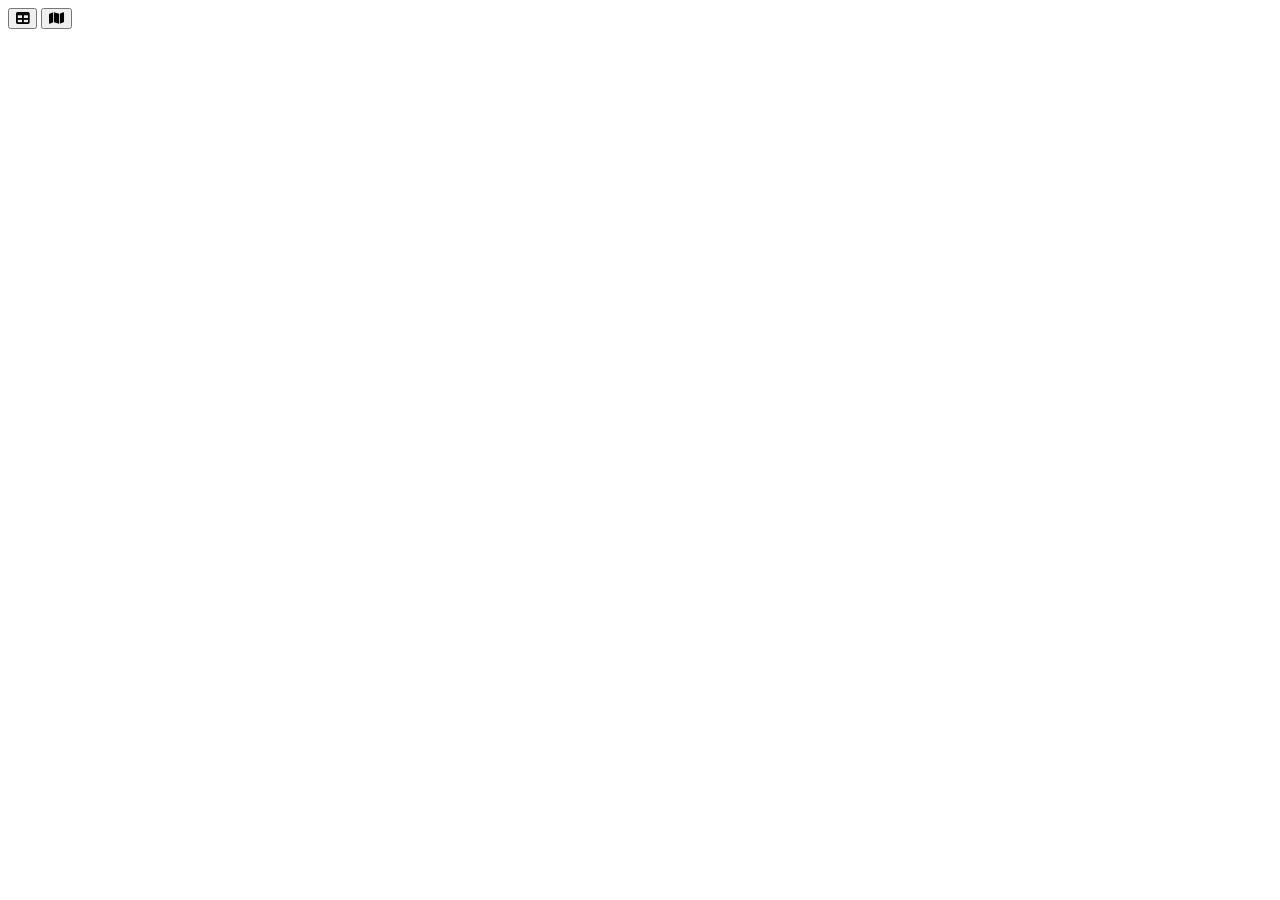
==== commit abd7c30d: "Add files via upload" ====
--- a/panel.html
+++ b/panel.html
@@ -1,1669 +1,29 @@
 <!DOCTYPE html>
 <html lang="es">
 <head>
-  <meta charset="UTF-8">
-  <meta name="viewport" content="width=device-width, initial-scale=1.0">
-  <title>Panel Elementos de Red</title>
-
-  <link rel="stylesheet" href="https://cdnjs.cloudflare.com/ajax/libs/font-awesome/6.0.0/css/all.min.css">
-  <script src="https://cdnjs.cloudflare.com/ajax/libs/xlsx/0.18.5/xlsx.full.min.js"></script>
-  <script src="config.js"></script>
-
-  <style>
-    :root {
-      --primary:#0b5ed7;
-      --primary-dark:#084298;
-      --primary-soft:#eaf2ff;
-      --primary-hover:#d6e7ff;
-      --bg:#f5f8fc;
-      --card:#ffffff;
-      --text:#0f172a;
-      --muted:#64748b;
-      --border:#dbe3ef;
-      --danger:#ef4444;
-      --danger-dark:#dc2626;
-      --danger-soft:#ffe4e6;
-      --success:#16a34a;
-      --success-soft:#dcfce7;
-      --warning:#f59e0b;
-      --warning-soft:#fef3c7;
-      --orange-hover:#fed7aa;
-      --orange-hover-text:#9a3412;
-      --shadow:0 12px 35px rgba(15,23,42,.08);
-      --shadow-small:0 6px 18px rgba(15,23,42,.08);
-    }
-
-    * { box-sizing:border-box; }
-
-    body {
-      margin:0;
-      font-family:'Segoe UI', Arial, sans-serif;
-      background:var(--bg);
-      color:var(--text);
-      min-width:1100px;
-    }
-
-    .sidebar {
-      position:fixed;
-      top:0;
-      left:0;
-      width:250px;
-      height:100vh;
-      background:#ffffff;
-      border-right:1px solid var(--border);
-      box-shadow:var(--shadow-small);
-      z-index:100;
-      transition:.25s ease;
-      display:flex;
-      flex-direction:column;
-      justify-content:space-between;
-    }
-
-    .sidebar.collapsed { width:72px; }
-
-    .sidebar-top { padding:22px 16px; }
-
-    .sidebar-logo {
-      display:flex;
-      align-items:center;
-      gap:12px;
-      padding-bottom:20px;
-      border-bottom:1px solid var(--border);
-    }
-
-    .sidebar-logo img { width:52px; height:auto; }
-
-    .sidebar-logo-text {
-      font-size:24px;
-      font-weight:900;
-      color:var(--primary);
-      line-height:1;
-    }
-
-    .sidebar-logo-text small {
-      display:block;
-      font-size:11px;
-      letter-spacing:.5px;
-      margin-top:4px;
-    }
-
-    .sidebar.collapsed .sidebar-logo-text,
-    .sidebar.collapsed .nav-text,
-    .sidebar.collapsed .sidebar-user,
-    .sidebar.collapsed .logout-text {
-      display:none;
-    }
-
-    .nav {
-      margin-top:28px;
-      display:flex;
-      flex-direction:column;
-      gap:10px;
-    }
-
-    .nav-item {
-      display:flex;
-      align-items:center;
-      gap:14px;
-      height:48px;
-      padding:0 14px;
-      border-radius:12px;
-      color:#0b1f4d;
-      font-weight:700;
-      cursor:pointer;
-    }
-
-    .nav-item.active,
-    .nav-item:hover {
-      background:var(--primary-soft);
-      color:var(--primary);
-    }
-
-    .nav-item i {
-      width:22px;
-      text-align:center;
-      font-size:18px;
-    }
-
-    .sidebar-bottom { padding:16px; }
-
-    .sidebar-user {
-      border:1px solid var(--border);
-      border-radius:14px;
-      padding:14px;
-      margin-bottom:12px;
-      background:#f8fbff;
-      font-size:13px;
-    }
-
-    .sidebar-user strong {
-      display:block;
-      margin-bottom:4px;
-    }
-
-    .sidebar-user span {
-      display:block;
-      color:var(--primary);
-      font-weight:800;
-      margin-bottom:4px;
-    }
-
-    .btn-sidebar-logout {
-      width:100%;
-      height:46px;
-      border:1px solid var(--border);
-      background:#ffffff;
-      border-radius:12px;
-      color:#0b1f4d;
-      font-weight:800;
-      cursor:pointer;
-      display:flex;
-      align-items:center;
-      justify-content:center;
-      gap:10px;
-    }
-
-    .btn-sidebar-logout:hover {
-      color:var(--danger);
-      border-color:var(--danger);
-    }
-
-    .main {
-      margin-left:250px;
-      transition:.25s ease;
-    }
-
-    .main.expanded { margin-left:72px; }
-
-    header {
-      height:92px;
-      background:#ffffff;
-      border-bottom:1px solid var(--border);
-      display:flex;
-      align-items:center;
-      justify-content:space-between;
-      padding:0 28px;
-      position:sticky;
-      top:0;
-      z-index:50;
-    }
-
-    .header-left {
-      display:flex;
-      align-items:center;
-      gap:22px;
-    }
-
-    .btn-menu {
-      width:46px;
-      height:46px;
-      border:none;
-      background:var(--primary);
-      color:white;
-      border-radius:12px;
-      cursor:pointer;
-      font-size:20px;
-      box-shadow:0 8px 18px rgba(11,94,215,.22);
-    }
-
-    .title-box h1 {
-      margin:0;
-      font-size:24px;
-      color:#0b1f4d;
-      font-weight:900;
-    }
-
-    .title-box p {
-      margin:4px 0 0;
-      color:var(--muted);
-      font-size:14px;
-    }
-
-    .header-right {
-      display:flex;
-      align-items:center;
-      gap:22px;
-      font-size:14px;
-    }
-
-    .header-sector,
-    .header-user {
-      display:flex;
-      align-items:center;
-      gap:10px;
-      font-weight:800;
-      color:#0b1f4d;
-    }
-
-    .header-sector i {
-      color:var(--primary);
-      font-size:20px;
-    }
-
-    .avatar {
-      width:42px;
-      height:42px;
-      border-radius:50%;
-      background:var(--primary-soft);
-      color:var(--primary);
-      display:flex;
-      align-items:center;
-      justify-content:center;
-      font-size:19px;
-    }
-
-    .header-user small {
-      display:block;
-      color:var(--primary);
-      font-weight:900;
-      margin-top:2px;
-    }
-
-    .btn-logout {
-      height:46px;
-      padding:0 18px;
-      border:1px solid var(--border);
-      background:#ffffff;
-      color:var(--danger);
-      border-radius:12px;
-      font-weight:900;
-      cursor:pointer;
-      display:flex;
-      align-items:center;
-      gap:9px;
-    }
-
-    .btn-logout:hover {
-      background:var(--danger-soft);
-      border-color:var(--danger);
-    }
-
-    .container {
-      padding:28px;
-      max-width:1680px;
-      margin:0 auto;
-    }
-
-    .cards-row {
-      display:grid;
-      grid-template-columns:1fr 1fr 1fr;
-      gap:24px;
-      margin-bottom:24px;
-    }
-
-    .summary-card {
-      background:var(--card);
-      border:1px solid var(--border);
-      border-radius:16px;
-      min-height:112px;
-      box-shadow:var(--shadow);
-      padding:18px 22px;
-      display:flex;
-      justify-content:space-between;
-      align-items:center;
-      position:relative;
-      overflow:hidden;
-    }
-
-    .summary-card::before {
-      content:"";
-      position:absolute;
-      left:0;
-      top:0;
-      bottom:0;
-      width:5px;
-    }
-
-    .summary-card.pending::before { background:var(--danger); }
-    .summary-card.done::before { background:var(--success); }
-
-    .summary-icon {
-      width:58px;
-      height:58px;
-      border-radius:50%;
-      display:flex;
-      align-items:center;
-      justify-content:center;
-      font-size:26px;
-    }
-
-    .pending .summary-icon {
-      background:var(--danger-soft);
-      color:var(--danger);
-    }
-
-    .done .summary-icon {
-      background:var(--success-soft);
-      color:var(--success);
-    }
-
-    .summary-info {
-      flex:1;
-      padding-left:18px;
-    }
-
-    .summary-info h3 {
-      margin:0 0 8px;
-      color:#0b1f4d;
-      font-size:16px;
-      font-weight:900;
-    }
-
-    .summary-info .number {
-      font-size:30px;
-      font-weight:900;
-      line-height:1;
-    }
-
-    .pending .number { color:var(--danger); }
-    .done .number { color:var(--success); }
-
-    .summary-info p {
-      margin:8px 0 0;
-      color:#30415f;
-      font-size:14px;
-    }
-
-    .general-card {
-      background:var(--card);
-      border:1px solid var(--border);
-      border-radius:16px;
-      min-height:112px;
-      box-shadow:var(--shadow);
-      padding:18px 22px;
-    }
-
-    .general-card h3 {
-      margin:0 0 12px;
-      color:var(--primary);
-      font-size:16px;
-      font-weight:900;
-    }
-
-    .general-row {
-      display:flex;
-      align-items:center;
-      justify-content:space-between;
-      margin-bottom:14px;
-      color:#30415f;
-      font-size:14px;
-    }
-
-    .general-row i {
-      color:var(--primary);
-      width:20px;
-      margin-right:10px;
-    }
-
-    .general-row strong { color:#0b1f4d; }
-
-    .panel-box {
-      background:var(--card);
-      border:1px solid var(--border);
-      border-radius:16px;
-      box-shadow:var(--shadow);
-      margin-bottom:24px;
-    }
-
-    .filters { padding:26px; }
-
-    .filters h3 {
-      margin:0 0 22px;
-      color:var(--primary);
-      font-size:17px;
-      font-weight:900;
-    }
-
-    .filters-grid {
-      display:grid;
-      grid-template-columns:1.2fr 1fr 1fr 1fr 1fr 1fr 1fr auto auto;
-      gap:18px;
-      align-items:end;
-    }
-
-    .filtro-grupo {
-      display:flex;
-      flex-direction:column;
-      gap:8px;
-    }
-
-    .filtro-grupo label {
-      font-size:13px;
-      color:#0b1f4d;
-      font-weight:700;
-    }
-
-    .input-filtro {
-      height:48px;
-      width:100%;
-      border:1px solid var(--border);
-      border-radius:9px;
-      background:#ffffff;
-      color:var(--text);
-      padding:0 14px;
-      font-size:14px;
-      outline:none;
-    }
-
-    .input-filtro:focus {
-      border-color:var(--primary);
-      box-shadow:0 0 0 4px rgba(11,94,215,.10);
-    }
-
-    .search-wrap { position:relative; }
-
-    .search-wrap .input-filtro { padding-right:42px; }
-
-    .search-wrap i {
-      position:absolute;
-      right:14px;
-      top:50%;
-      transform:translateY(-50%);
-      color:var(--primary);
-    }
-
-    .btn-filter {
-      height:48px;
-      border:none;
-      border-radius:9px;
-      padding:0 20px;
-      font-weight:900;
-      cursor:pointer;
-      display:flex;
-      align-items:center;
-      gap:9px;
-      white-space:nowrap;
-    }
-
-    .btn-limpiar {
-      background:var(--primary);
-      color:white;
-      box-shadow:0 8px 18px rgba(11,94,215,.18);
-    }
-
-    .btn-limpiar:hover {
-      background:var(--primary-dark);
-    }
-
-    .btn-exportar {
-      background:var(--success);
-      color:white;
-      box-shadow:0 8px 18px rgba(22,163,74,.18);
-    }
-
-    .btn-exportar:hover {
-      background:var(--orange-hover);
-      color:var(--orange-hover-text);
-    }
-
-    .table-panel {
-      padding:0;
-      overflow:hidden;
-    }
-
-    .table-responsive { overflow-x:auto; }
-
-    table {
-      width:100%;
-      border-collapse:collapse;
-      background:#ffffff;
-    }
-
-    th {
-      height:58px;
-      color:var(--primary);
-      font-size:13px;
-      text-transform:uppercase;
-      font-weight:900;
-      background:#fbfdff;
-      border-bottom:1px solid var(--border);
-      border-right:1px solid #eef2f7;
-      white-space:nowrap;
-    }
-
-    td {
-      padding:18px 16px;
-      border-bottom:1px solid #eef2f7;
-      border-right:1px solid #eef2f7;
-      color:#0f172a;
-      font-size:14px;
-      vertical-align:middle;
-    }
-
-    tbody tr:hover {
-      background:var(--primary-hover);
-    }
-
-    .col-id { width:150px; text-align:center; white-space:nowrap; }
-    .col-fecha { width:150px; text-align:center; white-space:nowrap; }
-    .col-circuito { width:150px; text-align:center; white-space:nowrap; }
-    .col-material { width:170px; text-align:center; white-space:nowrap; }
-    .col-direccion { min-width:320px; }
-    .col-prioridad { width:130px; text-align:center; }
-    .col-estado { width:140px; text-align:center; }
-    .col-acciones { width:330px; text-align:center; }
-
-    .badge {
-      display:inline-flex;
-      align-items:center;
-      justify-content:center;
-      min-width:78px;
-      padding:7px 10px;
-      border-radius:8px;
-      font-size:12px;
-      font-weight:900;
-      text-transform:uppercase;
-    }
-
-    .badge-urgente {
-      background:var(--danger-dark);
-      color:#ffffff;
-    }
-
-    .badge-alta {
-      background:var(--danger-soft);
-      color:#dc2626;
-    }
-
-    .badge-media {
-      background:var(--warning-soft);
-      color:#c26a00;
-    }
-
-    .badge-baja {
-      background:var(--success-soft);
-      color:#15803d;
-    }
-
-    .badge-pendiente {
-      background:var(--danger-soft);
-      color:#dc2626;
-    }
-
-    .badge-ejecutado {
-      background:var(--success-soft);
-      color:#15803d;
-    }
-
-    .acciones-td {
-      display:flex;
-      justify-content:center;
-      align-items:center;
-      gap:10px;
-      white-space:nowrap;
-    }
-
-    .btn-icon {
-      height:40px;
-      min-width:78px;
-      padding:0 12px;
-      border:1px solid var(--border);
-      background:#ffffff;
-      border-radius:8px;
-      cursor:pointer;
-      display:inline-flex;
-      align-items:center;
-      justify-content:center;
-      gap:7px;
-      font-weight:900;
-      color:#0f172a;
-      box-shadow:0 4px 10px rgba(15,23,42,.05);
-      transition:.18s ease;
-    }
-
-    .btn-icon:hover {
-      transform:translateY(-1px);
-      box-shadow:0 8px 16px rgba(15,23,42,.09);
-      background:var(--orange-hover);
-      color:var(--orange-hover-text);
-      border-color:#fdba74;
-    }
-
-    .btn-pdf i { color:var(--danger); }
-    .btn-maps i { color:var(--primary); }
-
-    .mensaje-tabla {
-      text-align:center;
-      color:var(--muted);
-      padding:32px;
-      font-weight:800;
-    }
-
-    .mensaje-error { color:var(--danger); }
-
-    .footer-table {
-      display:flex;
-      justify-content:space-between;
-      align-items:center;
-      padding:18px 26px;
-      color:#30415f;
-      font-size:14px;
-      border-top:1px solid #eef2f7;
-      background:#ffffff;
-    }
-
-    .pagination {
-      display:flex;
-      align-items:center;
-      gap:8px;
-    }
-
-    .page-btn {
-      width:38px;
-      height:38px;
-      border:1px solid var(--border);
-      background:#ffffff;
-      border-radius:8px;
-      cursor:pointer;
-      color:#0b1f4d;
-      font-weight:800;
-    }
-
-    .page-btn.active {
-      background:var(--primary);
-      color:#ffffff;
-      border-color:var(--primary);
-    }
-
-    .page-btn:disabled {
-      opacity:.45;
-      cursor:not-allowed;
-    }
-  .btn-ejecutar i {
-  color: var(--success);
-}
-
-.btn-ejecutar:hover {
-  background: var(--orange-hover);
-  color: var(--orange-hover-text);
-  border-color: #fdba74;
-}
-
-.estado-ok {
-  width: 15px;
-  height: 15px;
-  background: var(--success);
-  border-radius: 50%;
-  display: inline-block;
-  box-shadow: 0 0 0 4px var(--success-soft);
-}
-    
-
-
-    .modal-overlay {
-      display:none;
-      position:fixed;
-      inset:0;
-      background:rgba(15,23,42,.38);
-      z-index:300;
-      align-items:center;
-      justify-content:center;
-      padding:24px;
-    }
-
-    .modal-overlay.show { display:flex; }
-
-    .modal-card {
-      width:720px;
-      max-width:95vw;
-      background:#ffffff;
-      border-radius:18px;
-      box-shadow:0 25px 70px rgba(15,23,42,.28);
-      border:1px solid var(--border);
-      overflow:hidden;
-    }
-
-    .modal-header {
-      height:64px;
-      display:flex;
-      align-items:center;
-      justify-content:space-between;
-      padding:0 22px;
-      border-bottom:1px solid var(--border);
-    }
-
-    .modal-header h3 {
-      margin:0;
-      color:#0b1f4d;
-      font-size:18px;
-      font-weight:900;
-    }
-
-    .modal-close {
-      width:38px;
-      height:38px;
-      border:none;
-      border-radius:10px;
-      background:var(--danger-soft);
-      color:var(--danger);
-      cursor:pointer;
-      font-size:18px;
-    }
-
-    .modal-body { padding:22px; }
-
-    .bar-row {
-      display:grid;
-      grid-template-columns:180px 52px 1fr;
-      gap:12px;
-      align-items:center;
-      margin-bottom:13px;
-      cursor:pointer;
-      padding:6px;
-      border-radius:10px;
-    }
-
-    .bar-row:hover { background:var(--primary-soft); }
-
-    .bar-label { font-weight:800; color:#0b1f4d; font-size:13px; }
-    .bar-count { font-weight:900; color:var(--primary); text-align:right; }
-
-    .bar-bg {
-      height:12px;
-      background:#e5edf8;
-      border-radius:999px;
-      overflow:hidden;
-    }
-
-    .bar-fill {
-      height:100%;
-      background:var(--primary);
-      border-radius:999px;
-      min-width:3px;
-    }
-
-    .modal-note {
-      margin-top:14px;
-      color:var(--muted);
-      font-size:12px;
-      font-weight:700;
-    }
-
-  </style>
+<meta charset="UTF-8">
+<meta name="viewport" content="width=device-width,initial-scale=1">
+<title>Panel Elementos de Red</title>
+<link rel="stylesheet" href="css/panel.css">
+<link rel="stylesheet" href="https://cdnjs.cloudflare.com/ajax/libs/font-awesome/6.5.2/css/all.min.css">
+<link rel="stylesheet" href="https://unpkg.com/leaflet/dist/leaflet.css"/>
+<script src="config.js"></script>
 </head>
-
 <body>
-
-<aside class="sidebar collapsed" id="sidebar">
-  <div class="sidebar-top">
-    <div class="sidebar-logo">
-      <img src="https://raw.githubusercontent.com/zelaya27/IMAGENES_AZ/main/UTCD%20Vertical.png" alt="Logo UTCD">
-      <div class="sidebar-logo-text">
-        UTCD
-        <small>DISTRIBUCIÓN</small>
-      </div>
-    </div>
-
-    <nav class="nav">
-      <div class="nav-item active">
-        <i class="fas fa-home"></i>
-        <span class="nav-text">Dashboard</span>
-      </div>
-      <div class="nav-item">
-        <i class="fas fa-bolt"></i>
-        <span class="nav-text">Elementos</span>
-      </div>
-      <div class="nav-item">
-        <i class="fas fa-map"></i>
-        <span class="nav-text">Mapa</span>
-      </div>
-      <div class="nav-item" onclick="abrirModalPostes()">
-        <i class="fas fa-chart-bar"></i>
-        <span class="nav-text">Postes</span>
-      </div>
-      <div class="nav-item">
-        <i class="fas fa-file-alt"></i>
-        <span class="nav-text">Reportes</span>
-      </div>
-    </nav>
-  </div>
-
-  <div class="sidebar-bottom">
-    <div class="sidebar-user">
-      <strong id="sidebarUsuario">Usuario</strong>
-      <span id="sidebarTipo">Tipo</span>
-      <div id="sidebarSector">Sector</div>
-    </div>
-
-    <button class="btn-sidebar-logout" onclick="cerrarSesion()">
-      <i class="fas fa-sign-out-alt"></i>
-      <span class="logout-text">Cerrar Sesión</span>
-    </button>
-  </div>
-</aside>
-
-<div class="main expanded" id="main">
-
-  <header>
-    <div class="header-left">
-      <button class="btn-menu" onclick="toggleSidebar()">
-        <i class="fas fa-bars"></i>
-      </button>
-
-      <div class="title-box">
-        <h1>PANEL ELEMENTOS DE RED</h1>
-        <p>Sistema de gestión y control</p>
-      </div>
-    </div>
-
-    <div class="header-right">
-      <div class="header-sector">
-        <i class="fas fa-map-marker-alt"></i>
-        <span id="nombreSector">Sector</span>
-      </div>
-
-      <div class="header-user">
-        <div class="avatar">
-          <i class="fas fa-user"></i>
-        </div>
-        <div>
-          <span id="nombreUsuario">Usuario</span>
-          <small id="tipoUsuario">Tipo</small>
-        </div>
-      </div>
-
-      <button class="btn-logout" onclick="cerrarSesion()">
-        <i class="fas fa-sign-out-alt"></i> Salir
-      </button>
-    </div>
-  </header>
-
-  <div class="container">
-
-    <div class="cards-row">
-      <div class="summary-card pending">
-        <div class="summary-icon">
-          <i class="fas fa-bolt"></i>
-        </div>
-        <div class="summary-info">
-          <h3>PENDIENTES</h3>
-          <div class="number" id="totalPendiente">0</div>
-          <p>Elementos por atender</p>
-        </div>
-      </div>
-
-      <div class="summary-card done">
-        <div class="summary-icon">
-          <i class="fas fa-check"></i>
-        </div>
-        <div class="summary-info">
-          <h3>EJECUTADOS</h3>
-          <div class="number" id="totalEjecutado">0</div>
-          <p>Elementos atendidos</p>
-        </div>
-      </div>
-
-      <div class="general-card">
-        <h3>INFORMACIÓN GENERAL</h3>
-
-        <div class="general-row">
-          <span><i class="fas fa-list"></i> Total Elementos</span>
-          <strong id="totalElementos">0</strong>
-        </div>
-
-        <div class="general-row">
-          <span><i class="fas fa-route"></i> Circuitos</span>
-          <strong id="totalCircuitos">0</strong>
-        </div>
-
-        <div class="general-row">
-          <span><i class="fas fa-calendar-check"></i> Última actualización</span>
-          <strong id="ultimaActualizacion">--</strong>
-        </div>
-      </div>
-    </div>
-
-    <div class="panel-box filters">
-      <h3>FILTROS DE BÚSQUEDA</h3>
-
-      <div class="filters-grid">
-        <div class="filtro-grupo">
-          <label>ID Elemento</label>
-          <div class="search-wrap">
-            <input id="filtroIdElemento" class="input-filtro" placeholder="Buscar ID..." oninput="renderizarTabla()">
-            <i class="fas fa-search"></i>
-          </div>
-        </div>
-
-        <div class="filtro-grupo">
-          <label>Circuito</label>
-          <select id="filtroCircuito" class="input-filtro" onchange="renderizarTabla()">
-            <option value="ALL">Todos</option>
-          </select>
-        </div>
-
-        <div class="filtro-grupo">
-          <label>Material/Altura</label>
-          <select id="filtroMaterial" class="input-filtro" onchange="renderizarTabla()">
-            <option value="ALL">Todos</option>
-          </select>
-        </div>
-
-        <div class="filtro-grupo">
-          <label>Estado</label>
-          <select id="filtroEstado" class="input-filtro" onchange="renderizarTabla()">
-            <option value="ALL">Todos</option>
-            <option value="PENDIENTE">Pendiente</option>
-            <option value="EJECUTADO">Ejecutado</option>
-          </select>
-        </div>
-
-        <div class="filtro-grupo">
-          <label>Prioridad</label>
-          <select id="filtroPrioridad" class="input-filtro" onchange="renderizarTabla()">
-            <option value="ALL">Todas</option>
-          </select>
-        </div>
-
-        <div class="filtro-grupo">
-          <label>Fecha Inicio</label>
-          <input type="date" id="fechaDesde" class="input-filtro" onchange="renderizarTabla()">
-        </div>
-
-        <div class="filtro-grupo">
-          <label>Fecha Fin</label>
-          <input type="date" id="fechaHasta" class="input-filtro" onchange="renderizarTabla()">
-        </div>
-
-        <button class="btn-filter btn-limpiar" onclick="limpiarFiltros()">
-          <i class="fas fa-sync-alt"></i> Limpiar
-        </button>
-
-        <button class="btn-filter btn-exportar" onclick="exportarTablaFiltrada()">
-          <i class="fas fa-file-excel"></i> Exportar
-        </button>
-      </div>
-    </div>
-
-    <div class="panel-box table-panel">
-      <div class="table-responsive">
-        <table>
-          <thead>
-            <tr>
-              <th class="col-id">ID Elemento</th>
-              <th class="col-fecha">Fecha Inspección</th>
-              <th class="col-circuito">Circuito</th>
-              <th class="col-material">Material/Altura</th>
-              <th class="col-direccion">Dirección</th>
-              <th class="col-prioridad">Prioridad</th>
-              <th class="col-estado">Estado</th>
-              <th class="col-acciones">Acciones</th>
-            </tr>
-          </thead>
-
-          <tbody id="tablaElementos">
-            <tr>
-              <td colspan="8" class="mensaje-tabla">Cargando elementos...</td>
-            </tr>
-          </tbody>
-        </table>
-      </div>
-
-      <div class="footer-table">
-        <div id="infoRegistros">Mostrando 0 elementos</div>
-
-        <div class="pagination">
-          <button class="page-btn" onclick="cambiarPagina(-1)" id="btnPrev">
-            <i class="fas fa-chevron-left"></i>
-          </button>
-
-          <button class="page-btn active" id="paginaActual">1</button>
-
-          <button class="page-btn" onclick="cambiarPagina(1)" id="btnNext">
-            <i class="fas fa-chevron-right"></i>
-          </button>
-        </div>
-      </div>
-    </div>
-
-  </div>
+<div class="app-container">
+  <aside class="sidebar">
+    <button class="menu-btn active"><i class="fas fa-table"></i></button>
+    <button class="menu-btn"><i class="fas fa-map"></i></button>
+  </aside>
+  <main class="contenido">
+    <section id="vistaTabla"></section>
+    <section id="vistaMapa"></section>
+  </main>
 </div>
-
-
-
-<div class="modal-overlay" id="modalPostes" onclick="cerrarModalPostes(event)">
-  <div class="modal-card" onclick="event.stopPropagation()">
-    <div class="modal-header">
-      <h3><i class="fas fa-chart-bar"></i> Postes pendientes por material / altura</h3>
-      <button class="modal-close" onclick="cerrarModalPostes()">&times;</button>
-    </div>
-    <div class="modal-body" id="contenidoPostes">
-      Cargando...
-    </div>
-  </div>
-</div>
-
-<script>
-  let elementosGlobal = [];
-  let encabezadosGlobal = [];
-  let registrosFiltradosGlobal = [];
-  let paginaActual = 1;
-  const registrosPorPagina = 10;
-
-  const COL = {
-    ID_ELEMENTO: "ID_ELEMENTO",
-    FECHA_REGISTRO: "FECHA_HORA_REGISTRO",
-    FECHA: "FECHA",
-    CIRCUITO: "CIRCUITO",
-    CIRCUITO_TXT: "CIRCUITO_TXT",
-    DIRECCION: "DIRECCION",
-    PRIORIDAD: "PRIORIDAD",
-    MATERIAL: "MATERIAL/ALTURA",
-    ESTADO: "ESTADO",
-    SECTOR: "SECTOR",
-    FILE: "FILE",
-    LATITUDE: "LATITUDE",
-    LONGITUDE: "LONGITUDE"
-  };
-
-  document.addEventListener("DOMContentLoaded", function() {
-    validarSesion();
-    cargarElementos();
-  });
-
-  function validarSesion() {
-    const usuario = sessionStorage.getItem("usuario");
-    const tipoUsuario = sessionStorage.getItem("tipo_usuario");
-    const sector = sessionStorage.getItem("sector");
-
-    if (!usuario) {
-      window.location.href = "index.html";
-      return;
-    }
-
-    document.getElementById("nombreUsuario").textContent = usuario || "";
-    document.getElementById("tipoUsuario").textContent = tipoUsuario || "";
-    document.getElementById("nombreSector").textContent = sector || "";
-
-    document.getElementById("sidebarUsuario").textContent = usuario || "";
-    document.getElementById("sidebarTipo").textContent = tipoUsuario || "";
-    document.getElementById("sidebarSector").textContent = sector || "";
-  }
-
-  function toggleSidebar() {
-    document.getElementById("sidebar").classList.toggle("collapsed");
-    document.getElementById("main").classList.toggle("expanded");
-  }
-
-  function apiJSONP(params) {
-    return new Promise((resolve, reject) => {
-      const callbackName = "jsonp_" + Date.now() + "_" + Math.floor(Math.random() * 10000);
-      params.callback = callbackName;
-
-      const query = new URLSearchParams(params).toString();
-      const script = document.createElement("script");
-
-      window[callbackName] = function(data) {
-        resolve(data);
-        script.remove();
-        delete window[callbackName];
-      };
-
-      script.onerror = function() {
-        reject(new Error("Error conectando con Apps Script"));
-        script.remove();
-        delete window[callbackName];
-      };
-
-      script.src = CONFIG.URL_APPS_SCRIPT + "?" + query;
-      document.body.appendChild(script);
-    });
-  }
-
-  async function cargarElementos() {
-    try {
-      mostrarMensajeTabla("Cargando elementos...");
-
-      const data = await apiJSONP({
-        action: "obtenerElementos"
-      });
-
-      if (!data.ok) {
-        mostrarMensajeTabla(data.error || "No se pudieron cargar los elementos.", true);
-        return;
-      }
-
-      const sectorLogin = String(sessionStorage.getItem("sector") || "")
-  .trim()
-  .toUpperCase();
-
-elementosGlobal = (data.registros || []).filter(reg => {
-  const sectorRegistro = obtenerValor(reg, COL.SECTOR)
-    .trim()
-    .toUpperCase();
-
-  return !sectorLogin || sectorRegistro === sectorLogin;
-});
-      encabezadosGlobal = data.encabezados || [];
-
-      llenarFiltros();
-      actualizarResumen();
-      renderizarTabla();
-
-    } catch (error) {
-      mostrarMensajeTabla("Error de conexión con Apps Script.", true);
-    }
-  }
-
-  function llenarFiltros() {
-    llenarSelect("filtroPrioridad", obtenerUnicosPorSector(COL.PRIORIDAD), "Todas");
-    llenarSelect("filtroCircuito", obtenerUnicosCircuito(), "Todos");
-    llenarSelect("filtroMaterial", obtenerUnicosMaterial(), "Todos");
-  }
-
-  function llenarSelect(idSelect, valores, textoDefault) {
-    const select = document.getElementById(idSelect);
-    select.innerHTML = `<option value="ALL">${textoDefault}</option>`;
-
-    valores.forEach(valor => {
-      if (valor) {
-        const option = document.createElement("option");
-        option.value = valor;
-        option.textContent = valor;
-        select.appendChild(option);
-      }
-    });
-  }
-
-  function obtenerUnicosPorSector(nombreColumna) {
-    const set = new Set();
-    const sectorLogin = String(sessionStorage.getItem("sector") || "").trim().toUpperCase();
-
-    elementosGlobal.forEach(reg => {
-      const regSector = obtenerValor(reg, COL.SECTOR).trim().toUpperCase();
-      if (sectorLogin && regSector !== sectorLogin) return;
-
-      const valor = obtenerValor(reg, nombreColumna);
-      if (valor) set.add(valor);
-    });
-
-    return Array.from(set).sort();
-  }
-
-  function obtenerCircuitoMostrar(reg) {
-    return obtenerValor(reg, COL.CIRCUITO_TXT) || obtenerValor(reg, COL.CIRCUITO);
-  }
-
-  function obtenerUnicosCircuito() {
-    const set = new Set();
-    const sectorLogin = String(sessionStorage.getItem("sector") || "").trim().toUpperCase();
-
-    elementosGlobal.forEach(reg => {
-      const regSector = obtenerValor(reg, COL.SECTOR).trim().toUpperCase();
-      if (sectorLogin && regSector !== sectorLogin) return;
-
-      const valor = obtenerCircuitoMostrar(reg);
-      if (valor) set.add(valor);
-    });
-
-    return Array.from(set).sort();
-  }
-
-  function obtenerUnicosMaterial() {
-    const set = new Set();
-    const sectorLogin = String(sessionStorage.getItem("sector") || "").trim().toUpperCase();
-
-    elementosGlobal.forEach(reg => {
-      const regSector = obtenerValor(reg, COL.SECTOR).trim().toUpperCase();
-      if (sectorLogin && regSector !== sectorLogin) return;
-
-      const valor = obtenerValor(reg, COL.MATERIAL);
-      if (valor) set.add(valor);
-    });
-
-    return Array.from(set).sort();
-  }
-
-  function obtenerRegistrosFiltrados() {
-    const estado = document.getElementById("filtroEstado").value;
-    const prioridad = document.getElementById("filtroPrioridad").value;
-    const circuito = document.getElementById("filtroCircuito").value;
-    const material = document.getElementById("filtroMaterial").value;
-    const idElemento = document.getElementById("filtroIdElemento").value.trim().toUpperCase();
-    const fechaDesde = document.getElementById("fechaDesde").value;
-    const fechaHasta = document.getElementById("fechaHasta").value;
-
-    const sectorLogin = String(sessionStorage.getItem("sector") || "").trim().toUpperCase();
-
-    let registros = elementosGlobal.filter(reg => {
-      const regSector = obtenerValor(reg, COL.SECTOR).toUpperCase();
-      const regEstado = obtenerValor(reg, COL.ESTADO).toUpperCase();
-      const regPrioridad = obtenerValor(reg, COL.PRIORIDAD);
-      const regMaterial = obtenerValor(reg, COL.MATERIAL);
-      const regCircuito = obtenerCircuitoMostrar(reg);
-      const regId = obtenerValor(reg, COL.ID_ELEMENTO).toUpperCase();
-
-      const fechaBase =
-        obtenerValor(reg, COL.FECHA_REGISTRO) ||
-        obtenerValor(reg, COL.FECHA);
-
-      const regFecha = convertirFechaInput(fechaBase);
-
-      if (sectorLogin && regSector && regSector !== sectorLogin) return false;
-      if (estado !== "ALL" && regEstado !== estado) return false;
-      if (prioridad !== "ALL" && regPrioridad !== prioridad) return false;
-      if (circuito !== "ALL" && regCircuito !== circuito) return false;
-      if (material !== "ALL" && regMaterial !== material) return false;
-      if (idElemento && !regId.includes(idElemento)) return false;
-      if (fechaDesde && regFecha && regFecha < fechaDesde) return false;
-      if (fechaHasta && regFecha && regFecha > fechaHasta) return false;
-
-      return true;
-    });
-
-    registros.sort((a, b) => {
-      const fa = convertirFechaInput(obtenerValor(a, COL.FECHA_REGISTRO) || obtenerValor(a, COL.FECHA));
-      const fb = convertirFechaInput(obtenerValor(b, COL.FECHA_REGISTRO) || obtenerValor(b, COL.FECHA));
-      return fb.localeCompare(fa);
-    });
-
-    return registros;
-  }
-
-  function renderizarTabla(resetPagina = true) {
-    const tbody = document.getElementById("tablaElementos");
-
-    if (resetPagina) paginaActual = 1;
-
-    const registros = obtenerRegistrosFiltrados();
-    registrosFiltradosGlobal = registros;
-
-    if (registros.length === 0) {
-      tbody.innerHTML = `<tr><td colspan="8" class="mensaje-tabla">No hay registros para mostrar.</td></tr>`;
-      actualizarFooter(0, 0, 0);
-      return;
-    }
-
-    const inicio = (paginaActual - 1) * registrosPorPagina;
-    const fin = inicio + registrosPorPagina;
-    const paginaRegistros = registros.slice(inicio, fin);
-
-    tbody.innerHTML = "";
-
-    paginaRegistros.forEach(reg => {
-      const id = obtenerValor(reg, COL.ID_ELEMENTO);
-      const fechaBase = obtenerValor(reg, COL.FECHA_REGISTRO) || obtenerValor(reg, COL.FECHA);
-      const fecha = formatearFecha(fechaBase);
-      const circuito = obtenerCircuitoMostrar(reg);
-      const material = obtenerValor(reg, COL.MATERIAL);
-      const direccion = obtenerValor(reg, COL.DIRECCION);
-      const prioridad = obtenerValor(reg, COL.PRIORIDAD);
-      const estado = obtenerValor(reg, COL.ESTADO);
-      const file = obtenerValor(reg, COL.FILE);
-      const lat = obtenerValor(reg, COL.LATITUDE);
-      const lng = obtenerValor(reg, COL.LONGITUDE);
-
-      const tr = document.createElement("tr");
-
-      tr.innerHTML = `
-        <td class="col-id">${escaparHtml(id)}</td>
-        <td class="col-fecha">${escaparHtml(fecha)}</td>
-        <td class="col-circuito">${escaparHtml(circuito)}</td>
-        <td class="col-material">${escaparHtml(material)}</td>
-        <td class="col-direccion">${escaparHtml(direccion)}</td>
-        <td class="col-prioridad">${badgePrioridad(prioridad)}</td>
-        <td class="col-estado">${badgeEstado(estado)}</td>
-        <td class="col-acciones">
-          <div class="acciones-td">
-            <button class="btn-icon btn-pdf" onclick="abrirPDF('${escaparAtributo(file)}')">
-              <i class="fas fa-file-pdf"></i> PDF
-            </button>
-
-            <button class="btn-icon btn-maps" onclick="abrirMaps('${escaparAtributo(lat)}','${escaparAtributo(lng)}')">
-              <i class="fas fa-map-marker-alt"></i> MAPS
-            </button>
-
-            ${
-              String(estado).trim().toUpperCase() === "EJECUTADO"
-                ? `<span class="estado-ok" title="Elemento ejecutado"></span>`
-                : `<button class="btn-icon btn-ejecutar" onclick="ejecutarElemento('${escaparAtributo(id)}')">
-                    <i class="fas fa-check"></i> EJECUTAR
-                   </button>`
-            }
-          </div>
-        </td>
-      `;
-
-      tbody.appendChild(tr);
-    });
-    actualizarFooter(registros.length, inicio + 1, Math.min(fin, registros.length));
-  }
-
-  function actualizarFooter(total, inicio, fin) {
-    const info = document.getElementById("infoRegistros");
-    const totalPaginas = Math.max(1, Math.ceil(total / registrosPorPagina));
-
-    info.textContent = total === 0
-      ? "Mostrando 0 elementos"
-      : `Mostrando ${inicio} a ${fin} de ${total} elementos`;
-
-    document.getElementById("paginaActual").textContent = paginaActual;
-    document.getElementById("btnPrev").disabled = paginaActual <= 1;
-    document.getElementById("btnNext").disabled = paginaActual >= totalPaginas;
-  }
-
-  function cambiarPagina(direccion) {
-    const totalPaginas = Math.max(1, Math.ceil(registrosFiltradosGlobal.length / registrosPorPagina));
-    const nuevaPagina = paginaActual + direccion;
-
-    if (nuevaPagina < 1 || nuevaPagina > totalPaginas) return;
-
-    paginaActual = nuevaPagina;
-    renderizarTabla(false);
-  }
-
-  function actualizarResumen() {
-    const sectorLogin = String(sessionStorage.getItem("sector") || "").trim().toUpperCase();
-
-    let pendiente = 0;
-    let ejecutado = 0;
-    let total = 0;
-    const circuitos = new Set();
-
-    elementosGlobal.forEach(reg => {
-      const regSector = obtenerValor(reg, COL.SECTOR).toUpperCase();
-      const estado = obtenerValor(reg, COL.ESTADO).toUpperCase();
-      const circuito = obtenerCircuitoMostrar(reg);
-
-      if (sectorLogin && regSector && regSector !== sectorLogin) return;
-
-      total++;
-
-      if (circuito) circuitos.add(circuito);
-      if (estado === "PENDIENTE") pendiente++;
-      if (estado === "EJECUTADO") ejecutado++;
-    });
-
-    document.getElementById("totalPendiente").textContent = pendiente;
-    document.getElementById("totalEjecutado").textContent = ejecutado;
-    document.getElementById("totalElementos").textContent = total;
-    document.getElementById("totalCircuitos").textContent = circuitos.size;
-    document.getElementById("ultimaActualizacion").textContent = obtenerFechaHoraActual();
-  }
-
-  function obtenerValor(reg, nombreColumna) {
-    if (!reg || !reg.obj) return "";
-    const valor = reg.obj[nombreColumna];
-    if (valor === null || valor === undefined) return "";
-    return String(valor).trim();
-  }
-
-  function badgePrioridad(prioridad) {
-    const p = String(prioridad || "").trim().toUpperCase();
-    let clase = "";
-
-    if (p === "URGENTE") clase = "badge-urgente";
-    else if (p === "ALTA") clase = "badge-alta";
-    else if (p === "MEDIA") clase = "badge-media";
-    else if (p === "BAJA") clase = "badge-baja";
-
-    return `<span class="badge ${clase}">${escaparHtml(prioridad || "")}</span>`;
-  }
-
-  function badgeEstado(estado) {
-    const e = String(estado || "").trim().toUpperCase();
-    let clase = "";
-
-    if (e === "PENDIENTE") clase = "badge-pendiente";
-    else if (e === "EJECUTADO") clase = "badge-ejecutado";
-
-    return `<span class="badge ${clase}">${escaparHtml(estado || "")}</span>`;
-  }
-
-async function abrirPDF(file) {
-  if (!file) {
-    alert("Este registro no tiene PDF.");
-    return;
-  }
-
-  if (file.startsWith("http")) {
-    window.open(file, "_blank");
-    return;
-  }
-
-  try {
-    const data = await apiJSONP({
-      action: "obtenerUrlPdfDrive",
-      ruta: file
-    });
-
-    if (data.ok && data.url) {
-      window.open(data.url, "_blank");
-    } else {
-      alert(data.error || "No se encontró el PDF.");
-    }
-
-  } catch (error) {
-    alert("Error buscando el PDF en Drive.");
-  }
-}
-
-function abrirMaps(lat, lng) {
-  if (!lat || !lng) {
-    alert("Este registro no tiene coordenadas.");
-    return;
-  }
-
-  const url = `https://www.google.com/maps?q=${encodeURIComponent(lat)},${encodeURIComponent(lng)}`;
-  window.open(url, "_blank");
-}
-
-async function ejecutarElemento(id) {
-  if (!id) {
-    alert("No se recibió ID del elemento.");
-    return;
-  }
-
-  if (!confirm("¿Desea marcar este elemento como EJECUTADO?")) {
-    return;
-  }
-
-  try {
-    const data = await apiJSONP({
-      action: "ejecutarElemento",
-      id: id
-    });
-
-    if (data.ok) {
-      const reg = elementosGlobal.find(r => obtenerValor(r, COL.ID_ELEMENTO) === id);
-      if (reg && reg.obj) reg.obj[COL.ESTADO] = "EJECUTADO";
-      actualizarResumen();
-      renderizarTabla(false);
-      alert("Elemento ejecutado correctamente.");
-    } else {
-      alert(data.error || "No se pudo ejecutar el elemento.");
-    }
-
-  } catch (error) {
-    alert("Error actualizando el estado.");
-  }
-}
-
-  function limpiarFiltros() {
-    document.getElementById("filtroEstado").value = "ALL";
-    document.getElementById("filtroPrioridad").value = "ALL";
-    document.getElementById("filtroCircuito").value = "ALL";
-    document.getElementById("filtroMaterial").value = "ALL";
-    document.getElementById("filtroIdElemento").value = "";
-    document.getElementById("fechaDesde").value = "";
-    document.getElementById("fechaHasta").value = "";
-
-    renderizarTabla();
-  }
-
-  function exportarTablaFiltrada() {
-    const registros = registrosFiltradosGlobal.length
-      ? registrosFiltradosGlobal
-      : obtenerRegistrosFiltrados();
-
-    if (!registros.length) {
-      alert("No hay datos filtrados para exportar.");
-      return;
-    }
-
-    if (typeof XLSX === "undefined") {
-      alert("No se cargó la librería de Excel. Revisa tu conexión o el CDN XLSX.");
-      return;
-    }
-
-    const encabezados = encabezadosGlobal.length
-      ? encabezadosGlobal
-      : Object.keys(registros[0].obj || {});
-
-    const filas = registros.map(reg => {
-      const fila = {};
-      encabezados.forEach(h => {
-        fila[h] = obtenerValor(reg, h);
-      });
-      return fila;
-    });
-
-    const ws = XLSX.utils.json_to_sheet(filas, { header: encabezados });
-    ws["!cols"] = encabezados.map(h => ({ wch: Math.min(Math.max(String(h).length + 4, 14), 35) }));
-
-    const wb = XLSX.utils.book_new();
-    XLSX.utils.book_append_sheet(wb, ws, "ELEMENTOS_DE_RED");
-
-    const sector = sessionStorage.getItem("sector") || "SECTOR";
-    const fecha = new Date().toISOString().substring(0, 10);
-
-    XLSX.writeFile(wb, `Elementos_Red_${sector}_${fecha}.xlsx`);
-  }
-
-
-  function abrirModalPostes() {
-    const contenedor = document.getElementById("contenidoPostes");
-    const modal = document.getElementById("modalPostes");
-
-    const datos = obtenerPendientesPorMaterial();
-
-    if (!datos.length) {
-      contenedor.innerHTML = '<div class="mensaje-tabla">No hay postes pendientes para mostrar.</div>';
-    } else {
-      const max = Math.max(...datos.map(d => d.total));
-      contenedor.innerHTML = datos.map(d => {
-        const ancho = max ? Math.round((d.total / max) * 100) : 0;
-        return `
-          <div class="bar-row" onclick="aplicarFiltroMaterial('${escaparAtributo(d.material)}')">
-            <div class="bar-label">${escaparHtml(d.material)}</div>
-            <div class="bar-count">${d.total}</div>
-            <div class="bar-bg"><div class="bar-fill" style="width:${ancho}%"></div></div>
-          </div>
-        `;
-      }).join("") + '<div class="modal-note">Solo se muestran registros PENDIENTES del sector actual. Clic en una barra para filtrar.</div>';
-    }
-
-    modal.classList.add("show");
-  }
-
-  function cerrarModalPostes(event) {
-    if (event && event.target.id !== "modalPostes") return;
-    document.getElementById("modalPostes").classList.remove("show");
-  }
-
-  function obtenerPendientesPorMaterial() {
-    const sectorLogin = String(sessionStorage.getItem("sector") || "").trim().toUpperCase();
-    const mapa = {};
-
-    elementosGlobal.forEach(reg => {
-      const regSector = obtenerValor(reg, COL.SECTOR).toUpperCase();
-      const estado = obtenerValor(reg, COL.ESTADO).toUpperCase();
-      const material = obtenerValor(reg, COL.MATERIAL) || "SIN MATERIAL";
-
-      if (sectorLogin && regSector !== sectorLogin) return;
-      if (estado !== "PENDIENTE") return;
-
-      mapa[material] = (mapa[material] || 0) + 1;
-    });
-
-    return Object.keys(mapa)
-      .map(material => ({ material, total: mapa[material] }))
-      .sort((a, b) => b.total - a.total);
-  }
-
-  function aplicarFiltroMaterial(material) {
-    cerrarModalPostes();
-    document.getElementById("filtroEstado").value = "PENDIENTE";
-    document.getElementById("filtroMaterial").value = material;
-    renderizarTabla();
-  }
-
-  function cerrarSesion() {
-    sessionStorage.clear();
-    window.location.href = "index.html";
-  }
-
-  function mostrarMensajeTabla(mensaje, error = false) {
-    const tbody = document.getElementById("tablaElementos");
-    tbody.innerHTML = `
-      <tr>
-        <td colspan="8" class="mensaje-tabla ${error ? "mensaje-error" : ""}">
-          ${escaparHtml(mensaje)}
-        </td>
-      </tr>
-    `;
-  }
-
-  function formatearFecha(valor) {
-    const fechaInput = convertirFechaInput(valor);
-    if (!fechaInput) return valor || "";
-
-    const partes = fechaInput.split("-");
-    return `${partes[2]}/${partes[1]}/${partes[0]}`;
-  }
-
-  function convertirFechaInput(valor) {
-    if (!valor) return "";
-
-    valor = String(valor).trim();
-
-    if (/^\d{4}-\d{2}-\d{2}/.test(valor)) {
-      return valor.substring(0, 10);
-    }
-
-    const partes = valor.split(/[\/\s:]+/);
-
-    if (partes.length >= 3) {
-      let dia = partes[0].padStart(2, "0");
-      let mes = partes[1].padStart(2, "0");
-      let anio = partes[2];
-
-      if (anio.length === 2) anio = "20" + anio;
-
-      return `${anio}-${mes}-${dia}`;
-    }
-
-    return "";
-  }
-
-  function obtenerFechaHoraActual() {
-    const ahora = new Date();
-    const dia = String(ahora.getDate()).padStart(2, "0");
-    const mes = String(ahora.getMonth() + 1).padStart(2, "0");
-    const anio = ahora.getFullYear();
-    const hora = String(ahora.getHours()).padStart(2, "0");
-    const min = String(ahora.getMinutes()).padStart(2, "0");
-
-    return `${dia}/${mes}/${anio} ${hora}:${min}`;
-  }
-
-  function escaparHtml(texto) {
-    return String(texto ?? "")
-      .replace(/&/g, "&amp;")
-      .replace(/</g, "&lt;")
-      .replace(/>/g, "&gt;")
-      .replace(/"/g, "&quot;")
-      .replace(/'/g, "&#039;");
-  }
-
-  function escaparAtributo(texto) {
-    return String(texto ?? "")
-      .replace(/\\/g, "\\\\")
-      .replace(/'/g, "\\'")
-      .replace(/"/g, "&quot;")
-      .replace(/\n/g, " ");
-  }
-</script>
-
+<script src="https://unpkg.com/leaflet/dist/leaflet.js"></script>
+<script src="js/utilidades.js"></script>
+<script src="js/panel.js"></script>
+<script src="js/mapa.js"></script>
+<script src="js/fotos.js"></script>
 </body>
-</html>
+</html>
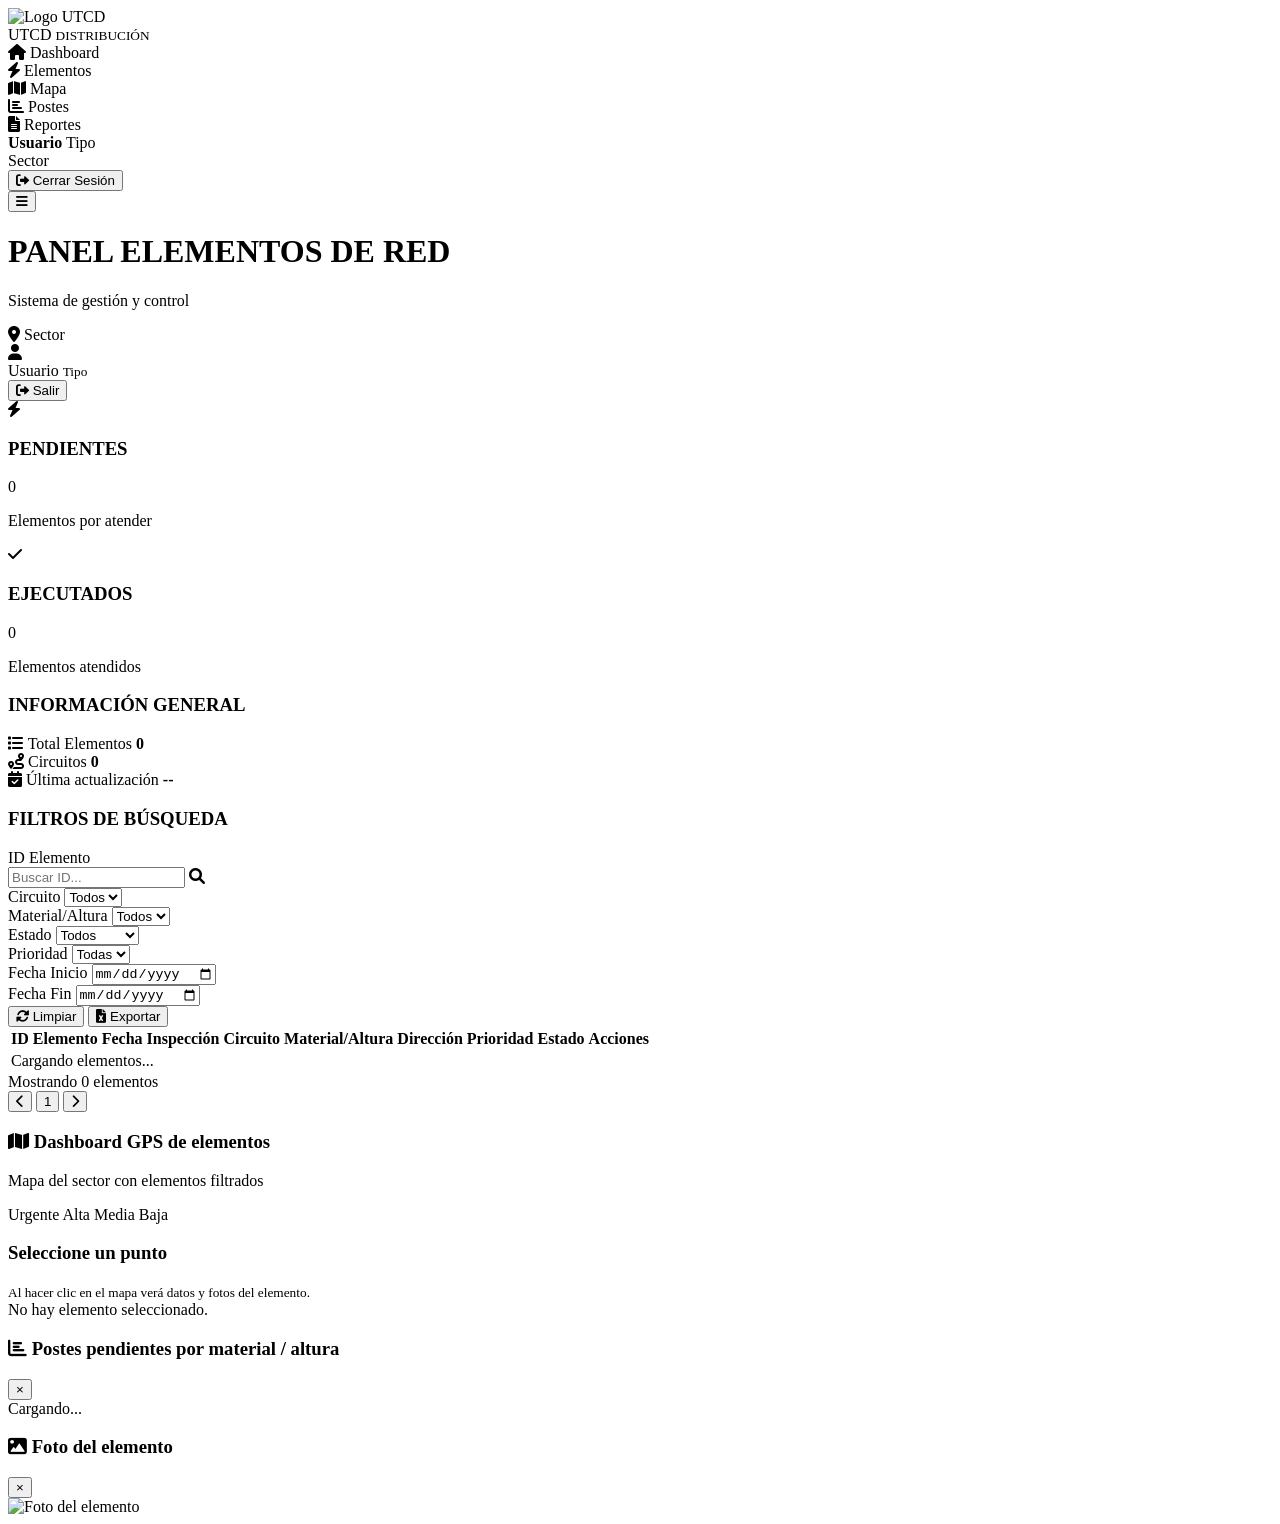
==== commit 30ba2805: "Add files via upload" ====
--- a/panel.html
+++ b/panel.html
@@ -1,29 +1,314 @@
 <!DOCTYPE html>
 <html lang="es">
 <head>
-<meta charset="UTF-8">
-<meta name="viewport" content="width=device-width,initial-scale=1">
-<title>Panel Elementos de Red</title>
-<link rel="stylesheet" href="css/panel.css">
-<link rel="stylesheet" href="https://cdnjs.cloudflare.com/ajax/libs/font-awesome/6.5.2/css/all.min.css">
-<link rel="stylesheet" href="https://unpkg.com/leaflet/dist/leaflet.css"/>
-<script src="config.js"></script>
+  <meta charset="UTF-8">
+  <meta name="viewport" content="width=device-width, initial-scale=1.0">
+  <title>Panel Elementos de Red</title>
+
+  <link rel="stylesheet" href="https://cdnjs.cloudflare.com/ajax/libs/font-awesome/6.0.0/css/all.min.css">
+  <link rel="stylesheet" href="https://unpkg.com/leaflet@1.9.4/dist/leaflet.css">
+  <script src="https://cdnjs.cloudflare.com/ajax/libs/xlsx/0.18.5/xlsx.full.min.js"></script>
+  <script src="https://unpkg.com/leaflet@1.9.4/dist/leaflet.js"></script>
+  <script src="https://unpkg.com/leaflet-omnivore@0.3.4/leaflet-omnivore.min.js"></script>
+  <script src="config.js"></script>
+  <link rel="stylesheet" href="css/panel.css">
 </head>
+
 <body>
-<div class="app-container">
-  <aside class="sidebar">
-    <button class="menu-btn active"><i class="fas fa-table"></i></button>
-    <button class="menu-btn"><i class="fas fa-map"></i></button>
-  </aside>
-  <main class="contenido">
-    <section id="vistaTabla"></section>
-    <section id="vistaMapa"></section>
-  </main>
+
+<aside class="sidebar collapsed" id="sidebar">
+  <div class="sidebar-top">
+    <div class="sidebar-logo">
+      <img src="https://raw.githubusercontent.com/zelaya27/IMAGENES_AZ/main/UTCD%20Vertical.png" alt="Logo UTCD">
+      <div class="sidebar-logo-text">
+        UTCD
+        <small>DISTRIBUCIÓN</small>
+      </div>
+    </div>
+
+    <nav class="nav">
+      <div class="nav-item active" id="navDashboard" onclick="mostrarVistaTabla()">
+        <i class="fas fa-home"></i>
+        <span class="nav-text">Dashboard</span>
+      </div>
+      <div class="nav-item" id="navElementos" onclick="mostrarVistaTabla()">
+        <i class="fas fa-bolt"></i>
+        <span class="nav-text">Elementos</span>
+      </div>
+      <div class="nav-item" id="navMapa" onclick="mostrarVistaMapa()">
+        <i class="fas fa-map"></i>
+        <span class="nav-text">Mapa</span>
+      </div>
+      <div class="nav-item" onclick="abrirModalPostes()">
+        <i class="fas fa-chart-bar"></i>
+        <span class="nav-text">Postes</span>
+      </div>
+      <div class="nav-item">
+        <i class="fas fa-file-alt"></i>
+        <span class="nav-text">Reportes</span>
+      </div>
+    </nav>
+  </div>
+
+  <div class="sidebar-bottom">
+    <div class="sidebar-user">
+      <strong id="sidebarUsuario">Usuario</strong>
+      <span id="sidebarTipo">Tipo</span>
+      <div id="sidebarSector">Sector</div>
+    </div>
+
+    <button class="btn-sidebar-logout" onclick="cerrarSesion()">
+      <i class="fas fa-sign-out-alt"></i>
+      <span class="logout-text">Cerrar Sesión</span>
+    </button>
+  </div>
+</aside>
+
+<div class="main expanded" id="main">
+
+  <header>
+    <div class="header-left">
+      <button class="btn-menu" onclick="toggleSidebar()">
+        <i class="fas fa-bars"></i>
+      </button>
+
+      <div class="title-box">
+        <h1>PANEL ELEMENTOS DE RED</h1>
+        <p>Sistema de gestión y control</p>
+      </div>
+    </div>
+
+    <div class="header-right">
+      <div class="header-sector">
+        <i class="fas fa-map-marker-alt"></i>
+        <span id="nombreSector">Sector</span>
+      </div>
+
+      <div class="header-user">
+        <div class="avatar">
+          <i class="fas fa-user"></i>
+        </div>
+        <div>
+          <span id="nombreUsuario">Usuario</span>
+          <small id="tipoUsuario">Tipo</small>
+        </div>
+      </div>
+
+      <button class="btn-logout" onclick="cerrarSesion()">
+        <i class="fas fa-sign-out-alt"></i> Salir
+      </button>
+    </div>
+  </header>
+
+  <div class="container">
+
+    <div class="cards-row">
+      <div class="summary-card pending">
+        <div class="summary-icon">
+          <i class="fas fa-bolt"></i>
+        </div>
+        <div class="summary-info">
+          <h3>PENDIENTES</h3>
+          <div class="number" id="totalPendiente">0</div>
+          <p>Elementos por atender</p>
+        </div>
+      </div>
+
+      <div class="summary-card done">
+        <div class="summary-icon">
+          <i class="fas fa-check"></i>
+        </div>
+        <div class="summary-info">
+          <h3>EJECUTADOS</h3>
+          <div class="number" id="totalEjecutado">0</div>
+          <p>Elementos atendidos</p>
+        </div>
+      </div>
+
+      <div class="general-card">
+        <h3>INFORMACIÓN GENERAL</h3>
+
+        <div class="general-row">
+          <span><i class="fas fa-list"></i> Total Elementos</span>
+          <strong id="totalElementos">0</strong>
+        </div>
+
+        <div class="general-row">
+          <span><i class="fas fa-route"></i> Circuitos</span>
+          <strong id="totalCircuitos">0</strong>
+        </div>
+
+        <div class="general-row">
+          <span><i class="fas fa-calendar-check"></i> Última actualización</span>
+          <strong id="ultimaActualizacion">--</strong>
+        </div>
+      </div>
+    </div>
+
+    <div class="panel-box filters" id="panelFiltros">
+      <h3>FILTROS DE BÚSQUEDA</h3>
+
+      <div class="filters-grid">
+        <div class="filtro-grupo">
+          <label>ID Elemento</label>
+          <div class="search-wrap">
+            <input id="filtroIdElemento" class="input-filtro" placeholder="Buscar ID..." oninput="renderizarTabla()">
+            <i class="fas fa-search"></i>
+          </div>
+        </div>
+
+        <div class="filtro-grupo">
+          <label>Circuito</label>
+          <select id="filtroCircuito" class="input-filtro" onchange="renderizarTabla()">
+            <option value="ALL">Todos</option>
+          </select>
+        </div>
+
+        <div class="filtro-grupo">
+          <label>Material/Altura</label>
+          <select id="filtroMaterial" class="input-filtro" onchange="renderizarTabla()">
+            <option value="ALL">Todos</option>
+          </select>
+        </div>
+
+        <div class="filtro-grupo">
+          <label>Estado</label>
+          <select id="filtroEstado" class="input-filtro" onchange="renderizarTabla()">
+            <option value="ALL">Todos</option>
+            <option value="PENDIENTE">Pendiente</option>
+            <option value="EJECUTADO">Ejecutado</option>
+          </select>
+        </div>
+
+        <div class="filtro-grupo">
+          <label>Prioridad</label>
+          <select id="filtroPrioridad" class="input-filtro" onchange="renderizarTabla()">
+            <option value="ALL">Todas</option>
+          </select>
+        </div>
+
+        <div class="filtro-grupo">
+          <label>Fecha Inicio</label>
+          <input type="date" id="fechaDesde" class="input-filtro" onchange="renderizarTabla()">
+        </div>
+
+        <div class="filtro-grupo">
+          <label>Fecha Fin</label>
+          <input type="date" id="fechaHasta" class="input-filtro" onchange="renderizarTabla()">
+        </div>
+
+        <button class="btn-filter btn-limpiar" onclick="limpiarFiltros()">
+          <i class="fas fa-sync-alt"></i> Limpiar
+        </button>
+
+        <button class="btn-filter btn-exportar" onclick="exportarTablaFiltrada()">
+          <i class="fas fa-file-excel"></i> Exportar
+        </button>
+      </div>
+    </div>
+
+    <div class="panel-box table-panel" id="panelTabla">
+      <div class="table-responsive">
+        <table>
+          <thead>
+            <tr>
+              <th class="col-id">ID Elemento</th>
+              <th class="col-fecha">Fecha Inspección</th>
+              <th class="col-circuito">Circuito</th>
+              <th class="col-material">Material/Altura</th>
+              <th class="col-direccion">Dirección</th>
+              <th class="col-prioridad">Prioridad</th>
+              <th class="col-estado">Estado</th>
+              <th class="col-acciones">Acciones</th>
+            </tr>
+          </thead>
+
+          <tbody id="tablaElementos">
+            <tr>
+              <td colspan="8" class="mensaje-tabla">Cargando elementos...</td>
+            </tr>
+          </tbody>
+        </table>
+      </div>
+
+      <div class="footer-table">
+        <div id="infoRegistros">Mostrando 0 elementos</div>
+
+        <div class="pagination">
+          <button class="page-btn" onclick="cambiarPagina(-1)" id="btnPrev">
+            <i class="fas fa-chevron-left"></i>
+          </button>
+
+          <button class="page-btn active" id="paginaActual">1</button>
+
+          <button class="page-btn" onclick="cambiarPagina(1)" id="btnNext">
+            <i class="fas fa-chevron-right"></i>
+          </button>
+        </div>
+      </div>
+    </div>
+
+
+    <div class="panel-box map-panel" id="panelMapa">
+      <div class="map-toolbar">
+        <div class="map-toolbar-title">
+          <h3><i class="fas fa-map"></i> Dashboard GPS de elementos</h3>
+          <p id="mapaResumenTexto">Mapa del sector con elementos filtrados</p>
+        </div>
+        <div class="map-legend">
+          <span><i class="legend-dot dot-urgente"></i>Urgente</span>
+          <span><i class="legend-dot dot-alta"></i>Alta</span>
+          <span><i class="legend-dot dot-media"></i>Media</span>
+          <span><i class="legend-dot dot-baja"></i>Baja</span>
+        </div>
+      </div>
+
+      <div class="map-layout">
+        <div id="mapaElementos"></div>
+        <div class="map-side-card" id="detalleMapa">
+          <div class="element-detail-card">
+            <div class="element-detail-header">
+              <h3>Seleccione un punto</h3>
+              <small>Al hacer clic en el mapa verá datos y fotos del elemento.</small>
+            </div>
+            <div class="detail-section">
+              <div class="mensaje-tabla">No hay elemento seleccionado.</div>
+            </div>
+          </div>
+        </div>
+      </div>
+    </div>
+
+  </div>
 </div>
-<script src="https://unpkg.com/leaflet/dist/leaflet.js"></script>
-<script src="js/utilidades.js"></script>
+
+
+
+<div class="modal-overlay" id="modalPostes" onclick="cerrarModalPostes(event)">
+  <div class="modal-card" onclick="event.stopPropagation()">
+    <div class="modal-header">
+      <h3><i class="fas fa-chart-bar"></i> Postes pendientes por material / altura</h3>
+      <button class="modal-close" onclick="cerrarModalPostes()">&times;</button>
+    </div>
+    <div class="modal-body" id="contenidoPostes">
+      Cargando...
+    </div>
+  </div>
+</div>
+
+
+<div class="modal-overlay" id="modalImagen" onclick="cerrarImagenGrande(event)">
+  <div class="image-modal-card" onclick="event.stopPropagation()">
+    <div class="modal-header">
+      <h3 id="tituloImagenGrande"><i class="fas fa-image"></i> Foto del elemento</h3>
+      <button class="modal-close" onclick="cerrarImagenGrande()">&times;</button>
+    </div>
+    <div class="image-modal-body">
+      <img id="imagenGrande" src="" alt="Foto del elemento">
+    </div>
+  </div>
+</div>
+
 <script src="js/panel.js"></script>
-<script src="js/mapa.js"></script>
-<script src="js/fotos.js"></script>
 </body>
-</html>+</html>
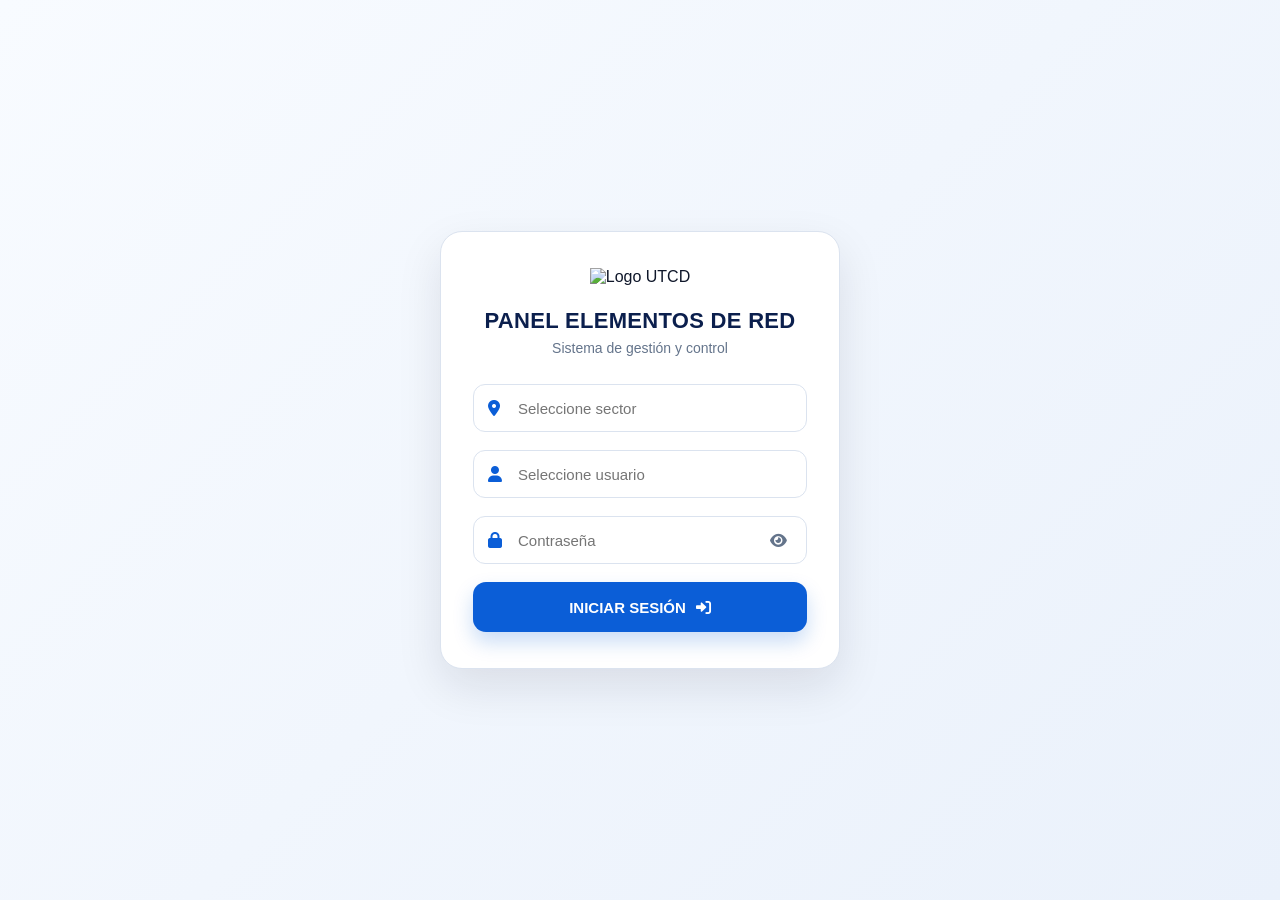
==== commit 4e40a3b3: "Update panel.html" ====
--- a/panel.html
+++ b/panel.html
@@ -9,9 +9,1037 @@
   <link rel="stylesheet" href="https://unpkg.com/leaflet@1.9.4/dist/leaflet.css">
   <script src="https://cdnjs.cloudflare.com/ajax/libs/xlsx/0.18.5/xlsx.full.min.js"></script>
   <script src="https://unpkg.com/leaflet@1.9.4/dist/leaflet.js"></script>
-  <script src="https://unpkg.com/leaflet-omnivore@0.3.4/leaflet-omnivore.min.js"></script>
   <script src="config.js"></script>
-  <link rel="stylesheet" href="css/panel.css">
+
+  <style>
+    :root {
+      --primary:#0b5ed7;
+      --primary-dark:#084298;
+      --primary-soft:#eaf2ff;
+      --primary-hover:#d6e7ff;
+      --bg:#f5f8fc;
+      --card:#ffffff;
+      --text:#0f172a;
+      --muted:#64748b;
+      --border:#dbe3ef;
+      --danger:#ef4444;
+      --danger-dark:#dc2626;
+      --danger-soft:#ffe4e6;
+      --success:#16a34a;
+      --success-soft:#dcfce7;
+      --warning:#f59e0b;
+      --warning-soft:#fef3c7;
+      --orange-hover:#fed7aa;
+      --orange-hover-text:#9a3412;
+      --shadow:0 12px 35px rgba(15,23,42,.08);
+      --shadow-small:0 6px 18px rgba(15,23,42,.08);
+    }
+
+    * { box-sizing:border-box; }
+
+    body {
+      margin:0;
+      font-family:'Segoe UI', Arial, sans-serif;
+      background:var(--bg);
+      color:var(--text);
+      min-width:1100px;
+    }
+
+    .sidebar {
+      position:fixed;
+      top:0;
+      left:0;
+      width:250px;
+      height:100vh;
+      background:#ffffff;
+      border-right:1px solid var(--border);
+      box-shadow:var(--shadow-small);
+      z-index:100;
+      transition:.25s ease;
+      display:flex;
+      flex-direction:column;
+      justify-content:space-between;
+    }
+
+    .sidebar.collapsed { width:72px; }
+
+    .sidebar-top { padding:22px 16px; }
+
+    .sidebar-logo {
+      display:flex;
+      align-items:center;
+      gap:12px;
+      padding-bottom:20px;
+      border-bottom:1px solid var(--border);
+    }
+
+    .sidebar-logo img { width:52px; height:auto; }
+
+    .sidebar-logo-text {
+      font-size:24px;
+      font-weight:900;
+      color:var(--primary);
+      line-height:1;
+    }
+
+    .sidebar-logo-text small {
+      display:block;
+      font-size:11px;
+      letter-spacing:.5px;
+      margin-top:4px;
+    }
+
+    .sidebar.collapsed .sidebar-logo-text,
+    .sidebar.collapsed .nav-text,
+    .sidebar.collapsed .sidebar-user,
+    .sidebar.collapsed .logout-text {
+      display:none;
+    }
+
+    .nav {
+      margin-top:28px;
+      display:flex;
+      flex-direction:column;
+      gap:10px;
+    }
+
+    .nav-item {
+      display:flex;
+      align-items:center;
+      gap:14px;
+      height:48px;
+      padding:0 14px;
+      border-radius:12px;
+      color:#0b1f4d;
+      font-weight:700;
+      cursor:pointer;
+    }
+
+    .nav-item.active,
+    .nav-item:hover {
+      background:var(--primary-soft);
+      color:var(--primary);
+    }
+
+    .nav-item i {
+      width:22px;
+      text-align:center;
+      font-size:18px;
+    }
+
+    .sidebar-bottom { padding:16px; }
+
+    .sidebar-user {
+      border:1px solid var(--border);
+      border-radius:14px;
+      padding:14px;
+      margin-bottom:12px;
+      background:#f8fbff;
+      font-size:13px;
+    }
+
+    .sidebar-user strong {
+      display:block;
+      margin-bottom:4px;
+    }
+
+    .sidebar-user span {
+      display:block;
+      color:var(--primary);
+      font-weight:800;
+      margin-bottom:4px;
+    }
+
+    .btn-sidebar-logout {
+      width:100%;
+      height:46px;
+      border:1px solid var(--border);
+      background:#ffffff;
+      border-radius:12px;
+      color:#0b1f4d;
+      font-weight:800;
+      cursor:pointer;
+      display:flex;
+      align-items:center;
+      justify-content:center;
+      gap:10px;
+    }
+
+    .btn-sidebar-logout:hover {
+      color:var(--danger);
+      border-color:var(--danger);
+    }
+
+    .main {
+      margin-left:250px;
+      transition:.25s ease;
+    }
+
+    .main.expanded { margin-left:72px; }
+
+    header {
+      height:92px;
+      background:#ffffff;
+      border-bottom:1px solid var(--border);
+      display:flex;
+      align-items:center;
+      justify-content:space-between;
+      padding:0 28px;
+      position:sticky;
+      top:0;
+      z-index:50;
+    }
+
+    .header-left {
+      display:flex;
+      align-items:center;
+      gap:22px;
+    }
+
+    .btn-menu {
+      width:46px;
+      height:46px;
+      border:none;
+      background:var(--primary);
+      color:white;
+      border-radius:12px;
+      cursor:pointer;
+      font-size:20px;
+      box-shadow:0 8px 18px rgba(11,94,215,.22);
+    }
+
+    .title-box h1 {
+      margin:0;
+      font-size:24px;
+      color:#0b1f4d;
+      font-weight:900;
+    }
+
+    .title-box p {
+      margin:4px 0 0;
+      color:var(--muted);
+      font-size:14px;
+    }
+
+    .header-right {
+      display:flex;
+      align-items:center;
+      gap:22px;
+      font-size:14px;
+    }
+
+    .header-sector,
+    .header-user {
+      display:flex;
+      align-items:center;
+      gap:10px;
+      font-weight:800;
+      color:#0b1f4d;
+    }
+
+    .header-sector i {
+      color:var(--primary);
+      font-size:20px;
+    }
+
+    .avatar {
+      width:42px;
+      height:42px;
+      border-radius:50%;
+      background:var(--primary-soft);
+      color:var(--primary);
+      display:flex;
+      align-items:center;
+      justify-content:center;
+      font-size:19px;
+    }
+
+    .header-user small {
+      display:block;
+      color:var(--primary);
+      font-weight:900;
+      margin-top:2px;
+    }
+
+    .btn-logout {
+      height:46px;
+      padding:0 18px;
+      border:1px solid var(--border);
+      background:#ffffff;
+      color:var(--danger);
+      border-radius:12px;
+      font-weight:900;
+      cursor:pointer;
+      display:flex;
+      align-items:center;
+      gap:9px;
+    }
+
+    .btn-logout:hover {
+      background:var(--danger-soft);
+      border-color:var(--danger);
+    }
+
+    .container {
+      padding:28px;
+      max-width:1680px;
+      margin:0 auto;
+    }
+
+    .cards-row {
+      display:grid;
+      grid-template-columns:1fr 1fr 1fr;
+      gap:24px;
+      margin-bottom:24px;
+    }
+
+    .summary-card {
+      background:var(--card);
+      border:1px solid var(--border);
+      border-radius:16px;
+      min-height:112px;
+      box-shadow:var(--shadow);
+      padding:18px 22px;
+      display:flex;
+      justify-content:space-between;
+      align-items:center;
+      position:relative;
+      overflow:hidden;
+    }
+
+    .summary-card::before {
+      content:"";
+      position:absolute;
+      left:0;
+      top:0;
+      bottom:0;
+      width:5px;
+    }
+
+    .summary-card.pending::before { background:var(--danger); }
+    .summary-card.done::before { background:var(--success); }
+
+    .summary-icon {
+      width:58px;
+      height:58px;
+      border-radius:50%;
+      display:flex;
+      align-items:center;
+      justify-content:center;
+      font-size:26px;
+    }
+
+    .pending .summary-icon {
+      background:var(--danger-soft);
+      color:var(--danger);
+    }
+
+    .done .summary-icon {
+      background:var(--success-soft);
+      color:var(--success);
+    }
+
+    .summary-info {
+      flex:1;
+      padding-left:18px;
+    }
+
+    .summary-info h3 {
+      margin:0 0 8px;
+      color:#0b1f4d;
+      font-size:16px;
+      font-weight:900;
+    }
+
+    .summary-info .number {
+      font-size:30px;
+      font-weight:900;
+      line-height:1;
+    }
+
+    .pending .number { color:var(--danger); }
+    .done .number { color:var(--success); }
+
+    .summary-info p {
+      margin:8px 0 0;
+      color:#30415f;
+      font-size:14px;
+    }
+
+    .general-card {
+      background:var(--card);
+      border:1px solid var(--border);
+      border-radius:16px;
+      min-height:112px;
+      box-shadow:var(--shadow);
+      padding:18px 22px;
+    }
+
+    .general-card h3 {
+      margin:0 0 12px;
+      color:var(--primary);
+      font-size:16px;
+      font-weight:900;
+    }
+
+    .general-row {
+      display:flex;
+      align-items:center;
+      justify-content:space-between;
+      margin-bottom:14px;
+      color:#30415f;
+      font-size:14px;
+    }
+
+    .general-row i {
+      color:var(--primary);
+      width:20px;
+      margin-right:10px;
+    }
+
+    .general-row strong { color:#0b1f4d; }
+
+    .panel-box {
+      background:var(--card);
+      border:1px solid var(--border);
+      border-radius:16px;
+      box-shadow:var(--shadow);
+      margin-bottom:24px;
+    }
+
+    .filters { padding:26px; }
+
+    .filters h3 {
+      margin:0 0 22px;
+      color:var(--primary);
+      font-size:17px;
+      font-weight:900;
+    }
+
+    .filters-grid {
+      display:grid;
+      grid-template-columns:1.2fr 1fr 1fr 1fr 1fr 1fr 1fr auto auto;
+      gap:18px;
+      align-items:end;
+    }
+
+    .filtro-grupo {
+      display:flex;
+      flex-direction:column;
+      gap:8px;
+    }
+
+    .filtro-grupo label {
+      font-size:13px;
+      color:#0b1f4d;
+      font-weight:700;
+    }
+
+    .input-filtro {
+      height:48px;
+      width:100%;
+      border:1px solid var(--border);
+      border-radius:9px;
+      background:#ffffff;
+      color:var(--text);
+      padding:0 14px;
+      font-size:14px;
+      outline:none;
+    }
+
+    .input-filtro:focus {
+      border-color:var(--primary);
+      box-shadow:0 0 0 4px rgba(11,94,215,.10);
+    }
+
+    .search-wrap { position:relative; }
+
+    .search-wrap .input-filtro { padding-right:42px; }
+
+    .search-wrap i {
+      position:absolute;
+      right:14px;
+      top:50%;
+      transform:translateY(-50%);
+      color:var(--primary);
+    }
+
+    .btn-filter {
+      height:48px;
+      border:none;
+      border-radius:9px;
+      padding:0 20px;
+      font-weight:900;
+      cursor:pointer;
+      display:flex;
+      align-items:center;
+      gap:9px;
+      white-space:nowrap;
+    }
+
+    .btn-limpiar {
+      background:var(--primary);
+      color:white;
+      box-shadow:0 8px 18px rgba(11,94,215,.18);
+    }
+
+    .btn-limpiar:hover {
+      background:var(--primary-dark);
+    }
+
+    .btn-exportar {
+      background:var(--success);
+      color:white;
+      box-shadow:0 8px 18px rgba(22,163,74,.18);
+    }
+
+    .btn-exportar:hover {
+      background:var(--orange-hover);
+      color:var(--orange-hover-text);
+    }
+
+    .table-panel {
+      padding:0;
+      overflow:hidden;
+    }
+
+    .table-responsive { overflow-x:auto; }
+
+    table {
+      width:100%;
+      border-collapse:collapse;
+      background:#ffffff;
+    }
+
+    th {
+      height:58px;
+      color:var(--primary);
+      font-size:13px;
+      text-transform:uppercase;
+      font-weight:900;
+      background:#fbfdff;
+      border-bottom:1px solid var(--border);
+      border-right:1px solid #eef2f7;
+      white-space:nowrap;
+    }
+
+    td {
+      padding:18px 16px;
+      border-bottom:1px solid #eef2f7;
+      border-right:1px solid #eef2f7;
+      color:#0f172a;
+      font-size:14px;
+      vertical-align:middle;
+    }
+
+    tbody tr:hover {
+      background:var(--primary-hover);
+    }
+
+    .col-id { width:150px; text-align:center; white-space:nowrap; }
+    .col-fecha { width:150px; text-align:center; white-space:nowrap; }
+    .col-circuito { width:150px; text-align:center; white-space:nowrap; }
+    .col-material { width:170px; text-align:center; white-space:nowrap; }
+    .col-direccion { min-width:320px; }
+    .col-prioridad { width:130px; text-align:center; }
+    .col-estado { width:140px; text-align:center; }
+    .col-acciones { width:330px; text-align:center; }
+
+    .badge {
+      display:inline-flex;
+      align-items:center;
+      justify-content:center;
+      min-width:78px;
+      padding:7px 10px;
+      border-radius:8px;
+      font-size:12px;
+      font-weight:900;
+      text-transform:uppercase;
+    }
+
+    .badge-urgente {
+      background:var(--danger-dark);
+      color:#ffffff;
+    }
+
+    .badge-alta {
+      background:var(--danger-soft);
+      color:#dc2626;
+    }
+
+    .badge-media {
+      background:var(--warning-soft);
+      color:#c26a00;
+    }
+
+    .badge-baja {
+      background:var(--success-soft);
+      color:#15803d;
+    }
+
+    .badge-pendiente {
+      background:var(--danger-soft);
+      color:#dc2626;
+    }
+
+    .badge-ejecutado {
+      background:var(--success-soft);
+      color:#15803d;
+    }
+
+    .acciones-td {
+      display:flex;
+      justify-content:center;
+      align-items:center;
+      gap:10px;
+      white-space:nowrap;
+    }
+
+    .btn-icon {
+      height:40px;
+      min-width:78px;
+      padding:0 12px;
+      border:1px solid var(--border);
+      background:#ffffff;
+      border-radius:8px;
+      cursor:pointer;
+      display:inline-flex;
+      align-items:center;
+      justify-content:center;
+      gap:7px;
+      font-weight:900;
+      color:#0f172a;
+      box-shadow:0 4px 10px rgba(15,23,42,.05);
+      transition:.18s ease;
+    }
+
+    .btn-icon:hover {
+      transform:translateY(-1px);
+      box-shadow:0 8px 16px rgba(15,23,42,.09);
+      background:var(--orange-hover);
+      color:var(--orange-hover-text);
+      border-color:#fdba74;
+    }
+
+    .btn-pdf i { color:var(--danger); }
+    .btn-maps i { color:var(--primary); }
+
+    .mensaje-tabla {
+      text-align:center;
+      color:var(--muted);
+      padding:32px;
+      font-weight:800;
+    }
+
+    .mensaje-error { color:var(--danger); }
+
+    .footer-table {
+      display:flex;
+      justify-content:space-between;
+      align-items:center;
+      padding:18px 26px;
+      color:#30415f;
+      font-size:14px;
+      border-top:1px solid #eef2f7;
+      background:#ffffff;
+    }
+
+    .pagination {
+      display:flex;
+      align-items:center;
+      gap:8px;
+    }
+
+    .page-btn {
+      width:38px;
+      height:38px;
+      border:1px solid var(--border);
+      background:#ffffff;
+      border-radius:8px;
+      cursor:pointer;
+      color:#0b1f4d;
+      font-weight:800;
+    }
+
+    .page-btn.active {
+      background:var(--primary);
+      color:#ffffff;
+      border-color:var(--primary);
+    }
+
+    .page-btn:disabled {
+      opacity:.45;
+      cursor:not-allowed;
+    }
+  .btn-ejecutar i {
+  color: var(--success);
+}
+
+.btn-ejecutar:hover {
+  background: var(--orange-hover);
+  color: var(--orange-hover-text);
+  border-color: #fdba74;
+}
+
+.estado-ok {
+  width: 15px;
+  height: 15px;
+  background: var(--success);
+  border-radius: 50%;
+  display: inline-block;
+  box-shadow: 0 0 0 4px var(--success-soft);
+}
+    
+
+
+    .modal-overlay {
+      display:none;
+      position:fixed;
+      inset:0;
+      background:rgba(15,23,42,.38);
+      z-index:300;
+      align-items:center;
+      justify-content:center;
+      padding:24px;
+    }
+
+    .modal-overlay.show { display:flex; }
+
+    .modal-card {
+      width:720px;
+      max-width:95vw;
+      background:#ffffff;
+      border-radius:18px;
+      box-shadow:0 25px 70px rgba(15,23,42,.28);
+      border:1px solid var(--border);
+      overflow:hidden;
+    }
+
+    .modal-header {
+      height:64px;
+      display:flex;
+      align-items:center;
+      justify-content:space-between;
+      padding:0 22px;
+      border-bottom:1px solid var(--border);
+    }
+
+    .modal-header h3 {
+      margin:0;
+      color:#0b1f4d;
+      font-size:18px;
+      font-weight:900;
+    }
+
+    .modal-close {
+      width:38px;
+      height:38px;
+      border:none;
+      border-radius:10px;
+      background:var(--danger-soft);
+      color:var(--danger);
+      cursor:pointer;
+      font-size:18px;
+    }
+
+    .modal-body { padding:22px; }
+
+    .bar-row {
+      display:grid;
+      grid-template-columns:180px 52px 1fr;
+      gap:12px;
+      align-items:center;
+      margin-bottom:13px;
+      cursor:pointer;
+      padding:6px;
+      border-radius:10px;
+    }
+
+    .bar-row:hover { background:var(--primary-soft); }
+
+    .bar-label { font-weight:800; color:#0b1f4d; font-size:13px; }
+    .bar-count { font-weight:900; color:var(--primary); text-align:right; }
+
+    .bar-bg {
+      height:12px;
+      background:#e5edf8;
+      border-radius:999px;
+      overflow:hidden;
+    }
+
+    .bar-fill {
+      height:100%;
+      background:var(--primary);
+      border-radius:999px;
+      min-width:3px;
+    }
+
+    .modal-note {
+      margin-top:14px;
+      color:var(--muted);
+      font-size:12px;
+      font-weight:700;
+    }
+
+
+    .map-panel {
+      display:none;
+      overflow:hidden;
+    }
+
+    .map-panel.show { display:block; }
+
+    .map-toolbar {
+      padding:18px 22px;
+      border-bottom:1px solid var(--border);
+      display:flex;
+      align-items:center;
+      justify-content:space-between;
+      gap:16px;
+      background:#ffffff;
+    }
+
+    .map-toolbar-title h3 {
+      margin:0;
+      font-size:18px;
+      font-weight:900;
+      color:#0b1f4d;
+    }
+
+    .map-toolbar-title p {
+      margin:4px 0 0;
+      color:var(--muted);
+      font-size:13px;
+      font-weight:700;
+    }
+
+    .map-legend {
+      display:flex;
+      gap:14px;
+      align-items:center;
+      flex-wrap:wrap;
+      font-size:13px;
+      font-weight:900;
+      color:#0b1f4d;
+    }
+
+    .legend-dot {
+      width:12px;
+      height:12px;
+      border-radius:50%;
+      display:inline-block;
+      margin-right:6px;
+      box-shadow:0 0 0 4px rgba(15,23,42,.08);
+    }
+
+    .dot-pendiente { background:var(--danger); }
+    .dot-ejecutado { background:var(--success); }
+    .dot-otro { background:var(--warning); }
+
+    .map-layout {
+      display:grid;
+      grid-template-columns:1fr 420px;
+      min-height:640px;
+    }
+
+    #mapaElementos {
+      width:100%;
+      min-height:640px;
+      background:#e5edf8;
+      z-index:1;
+    }
+
+    .map-side-card {
+      border-left:1px solid var(--border);
+      background:#f8fbff;
+      padding:18px;
+      overflow:auto;
+      max-height:640px;
+    }
+
+    .element-detail-card {
+      background:#ffffff;
+      border:1px solid var(--border);
+      border-radius:16px;
+      box-shadow:var(--shadow-small);
+      overflow:hidden;
+    }
+
+    .element-detail-header {
+      padding:16px 18px;
+      background:linear-gradient(135deg, var(--primary), var(--primary-dark));
+      color:#ffffff;
+    }
+
+    .element-detail-header h3 {
+      margin:0;
+      font-size:18px;
+      font-weight:900;
+    }
+
+    .element-detail-header small {
+      display:block;
+      margin-top:4px;
+      opacity:.9;
+      font-weight:700;
+    }
+
+    .detail-section {
+      padding:16px 18px;
+      border-bottom:1px solid #eef2f7;
+    }
+
+    .detail-row {
+      display:grid;
+      grid-template-columns:110px 1fr;
+      gap:10px;
+      margin-bottom:11px;
+      font-size:13px;
+    }
+
+    .detail-row:last-child { margin-bottom:0; }
+
+    .detail-row span {
+      color:var(--muted);
+      font-weight:900;
+    }
+
+    .detail-row strong {
+      color:#0b1f4d;
+      font-weight:900;
+      line-height:1.35;
+    }
+
+    .photo-grid {
+      display:grid;
+      grid-template-columns:1fr 1fr;
+      gap:10px;
+    }
+
+    .photo-thumb {
+      height:92px;
+      border:1px solid var(--border);
+      border-radius:12px;
+      background:#eef2f7;
+      overflow:hidden;
+      cursor:pointer;
+      position:relative;
+      display:flex;
+      align-items:center;
+      justify-content:center;
+      color:var(--muted);
+      font-size:11px;
+      font-weight:900;
+      text-align:center;
+    }
+
+    .photo-thumb img {
+      width:100%;
+      height:100%;
+      object-fit:cover;
+      display:block;
+    }
+
+    .photo-thumb label {
+      position:absolute;
+      left:0;
+      right:0;
+      bottom:0;
+      background:rgba(15,23,42,.72);
+      color:white;
+      padding:4px 5px;
+      font-size:10px;
+      font-weight:900;
+    }
+
+    .photo-empty {
+      border-style:dashed;
+      background:#f8fafc;
+      cursor:default;
+    }
+
+    .detail-actions {
+      padding:16px 18px;
+      display:flex;
+      gap:10px;
+      flex-wrap:wrap;
+    }
+
+    .map-popup-title {
+      font-weight:900;
+      color:#0b1f4d;
+      margin-bottom:6px;
+      font-size:14px;
+    }
+
+    .map-popup-text {
+      font-size:12px;
+      color:#334155;
+      margin-bottom:8px;
+    }
+
+    .map-popup-btn {
+      border:none;
+      background:var(--primary);
+      color:white;
+      border-radius:8px;
+      padding:7px 10px;
+      font-weight:900;
+      cursor:pointer;
+    }
+
+    .custom-marker {
+      width:20px;
+      height:20px;
+      border-radius:50%;
+      border:3px solid #ffffff;
+      box-shadow:0 3px 10px rgba(15,23,42,.35);
+    }
+
+    .marker-pendiente { background:var(--danger); }
+    .marker-ejecutado { background:var(--success); }
+    .marker-otro { background:var(--warning); }
+
+    .image-modal-card {
+      width:900px;
+      max-width:96vw;
+      background:#ffffff;
+      border-radius:18px;
+      box-shadow:0 25px 70px rgba(15,23,42,.32);
+      border:1px solid var(--border);
+      overflow:hidden;
+    }
+
+    .image-modal-body {
+      padding:16px;
+      background:#0f172a;
+      display:flex;
+      align-items:center;
+      justify-content:center;
+      min-height:420px;
+    }
+
+    .image-modal-body img {
+      max-width:100%;
+      max-height:78vh;
+      border-radius:10px;
+      background:white;
+    }
+
+
+    .btn-eliminar i { color:#dc2626; }
+    .btn-eliminar:hover { background:#fee2e2; color:#991b1b; border-color:#dc2626; }
+
+    .marker-urgente { background:#dc2626; }
+    .marker-alta { background:#f97316; }
+    .marker-media { background:#38bdf8; }
+    .marker-baja { background:#ec4899; }
+
+    @media (max-width:1300px) {
+      .map-layout { grid-template-columns:1fr 360px; }
+    }
+
+  </style>
 </head>
 
 <body>
@@ -256,10 +1284,10 @@
           <p id="mapaResumenTexto">Mapa del sector con elementos filtrados</p>
         </div>
         <div class="map-legend">
-          <span><i class="legend-dot dot-urgente"></i>Urgente</span>
-          <span><i class="legend-dot dot-alta"></i>Alta</span>
-          <span><i class="legend-dot dot-media"></i>Media</span>
-          <span><i class="legend-dot dot-baja"></i>Baja</span>
+          <span><i class="legend-dot" style="background:#dc2626"></i>Urgente</span>
+          <span><i class="legend-dot" style="background:#f97316"></i>Alta</span>
+          <span><i class="legend-dot" style="background:#38bdf8"></i>Media</span>
+          <span><i class="legend-dot" style="background:#ec4899"></i>Baja</span>
         </div>
       </div>
 
@@ -309,6 +1337,908 @@
   </div>
 </div>
 
-<script src="js/panel.js"></script>
+<script>
+  let elementosGlobal = [];
+  let encabezadosGlobal = [];
+  let registrosFiltradosGlobal = [];
+  let paginaActual = 1;
+  const registrosPorPagina = 10;
+  let mapaElementos = null;
+  let marcadoresMapa = [];
+  let vistaActual = "tabla";
+
+  const COL = {
+    ID_ELEMENTO: "ID_ELEMENTO",
+    FECHA_REGISTRO: "FECHA_HORA_REGISTRO",
+    FECHA: "FECHA",
+    CIRCUITO: "CIRCUITO",
+    CIRCUITO_TXT: "CIRCUITO_TXT",
+    DIRECCION: "DIRECCION",
+    PRIORIDAD: "PRIORIDAD",
+    MATERIAL: "MATERIAL/ALTURA",
+    ESTADO: "ESTADO",
+    SECTOR: "SECTOR",
+    FILE: "FILE",
+    FOTO_DANO: "FOTO_DAÑO",
+    FOTO_DANO_2: "FOTO_DAÑO_2",
+    FOTO_PANORAMICA: "FOTO_PANORAMICA",
+    FOTO_ESTRUCTURA: "FOTO_ESTRUCTURA",
+    FOTO_CAMBIO_1: "FOTO_CAMBIO_1",
+    FOTO_CAMBIO_2: "FOTO_CAMBIO_2",
+    FOTO_CAMBIO_3: "FOTO_CAMBIO_3",
+    LATITUDE: "LATITUDE",
+    LONGITUDE: "LONGITUDE"
+  };
+
+  document.addEventListener("DOMContentLoaded", function() {
+    validarSesion();
+    cargarElementos();
+  });
+
+  function validarSesion() {
+    const usuario = sessionStorage.getItem("usuario");
+    const tipoUsuario = sessionStorage.getItem("tipo_usuario");
+    const sector = sessionStorage.getItem("sector");
+
+    if (!usuario) {
+      window.location.href = "index.html";
+      return;
+    }
+
+    document.getElementById("nombreUsuario").textContent = usuario || "";
+    document.getElementById("tipoUsuario").textContent = tipoUsuario || "";
+    document.getElementById("nombreSector").textContent = sector || "";
+
+    document.getElementById("sidebarUsuario").textContent = usuario || "";
+    document.getElementById("sidebarTipo").textContent = tipoUsuario || "";
+    document.getElementById("sidebarSector").textContent = sector || "";
+  }
+
+  function toggleSidebar() {
+    document.getElementById("sidebar").classList.toggle("collapsed");
+    document.getElementById("main").classList.toggle("expanded");
+  }
+
+  function apiJSONP(params) {
+    return new Promise((resolve, reject) => {
+      const callbackName = "jsonp_" + Date.now() + "_" + Math.floor(Math.random() * 10000);
+      params.callback = callbackName;
+
+      const query = new URLSearchParams(params).toString();
+      const script = document.createElement("script");
+
+      window[callbackName] = function(data) {
+        resolve(data);
+        script.remove();
+        delete window[callbackName];
+      };
+
+      script.onerror = function() {
+        reject(new Error("Error conectando con Apps Script"));
+        script.remove();
+        delete window[callbackName];
+      };
+
+      script.src = CONFIG.URL_APPS_SCRIPT + "?" + query;
+      document.body.appendChild(script);
+    });
+  }
+
+  async function cargarElementos() {
+    try {
+      mostrarMensajeTabla("Cargando elementos...");
+
+      const data = await apiJSONP({
+        action: "obtenerElementos"
+      });
+
+      if (!data.ok) {
+        mostrarMensajeTabla(data.error || "No se pudieron cargar los elementos.", true);
+        return;
+      }
+
+      const sectorLogin = String(sessionStorage.getItem("sector") || "")
+  .trim()
+  .toUpperCase();
+
+elementosGlobal = (data.registros || []).filter(reg => {
+  const sectorRegistro = obtenerValor(reg, COL.SECTOR)
+    .trim()
+    .toUpperCase();
+
+  return !sectorLogin || sectorRegistro === sectorLogin;
+});
+      encabezadosGlobal = data.encabezados || [];
+
+      llenarFiltros();
+      actualizarResumen();
+      renderizarTabla();
+
+    } catch (error) {
+      mostrarMensajeTabla("Error de conexión con Apps Script.", true);
+    }
+  }
+
+  function llenarFiltros() {
+    llenarSelect("filtroPrioridad", obtenerUnicosPorSector(COL.PRIORIDAD), "Todas");
+    llenarSelect("filtroCircuito", obtenerUnicosCircuito(), "Todos");
+    llenarSelect("filtroMaterial", obtenerUnicosMaterial(), "Todos");
+  }
+
+  function llenarSelect(idSelect, valores, textoDefault) {
+    const select = document.getElementById(idSelect);
+    select.innerHTML = `<option value="ALL">${textoDefault}</option>`;
+
+    valores.forEach(valor => {
+      if (valor) {
+        const option = document.createElement("option");
+        option.value = valor;
+        option.textContent = valor;
+        select.appendChild(option);
+      }
+    });
+  }
+
+  function obtenerUnicosPorSector(nombreColumna) {
+    const set = new Set();
+    const sectorLogin = String(sessionStorage.getItem("sector") || "").trim().toUpperCase();
+
+    elementosGlobal.forEach(reg => {
+      const regSector = obtenerValor(reg, COL.SECTOR).trim().toUpperCase();
+      if (sectorLogin && regSector !== sectorLogin) return;
+
+      const valor = obtenerValor(reg, nombreColumna);
+      if (valor) set.add(valor);
+    });
+
+    return Array.from(set).sort();
+  }
+
+  function obtenerCircuitoMostrar(reg) {
+    return obtenerValor(reg, COL.CIRCUITO_TXT) || obtenerValor(reg, COL.CIRCUITO);
+  }
+
+  function obtenerUnicosCircuito() {
+    const set = new Set();
+    const sectorLogin = String(sessionStorage.getItem("sector") || "").trim().toUpperCase();
+
+    elementosGlobal.forEach(reg => {
+      const regSector = obtenerValor(reg, COL.SECTOR).trim().toUpperCase();
+      if (sectorLogin && regSector !== sectorLogin) return;
+
+      const valor = obtenerCircuitoMostrar(reg);
+      if (valor) set.add(valor);
+    });
+
+    return Array.from(set).sort();
+  }
+
+  function obtenerUnicosMaterial() {
+    const set = new Set();
+    const sectorLogin = String(sessionStorage.getItem("sector") || "").trim().toUpperCase();
+
+    elementosGlobal.forEach(reg => {
+      const regSector = obtenerValor(reg, COL.SECTOR).trim().toUpperCase();
+      if (sectorLogin && regSector !== sectorLogin) return;
+
+      const valor = obtenerValor(reg, COL.MATERIAL);
+      if (valor) set.add(valor);
+    });
+
+    return Array.from(set).sort();
+  }
+
+  function obtenerRegistrosFiltrados() {
+    const estado = document.getElementById("filtroEstado").value;
+    const prioridad = document.getElementById("filtroPrioridad").value;
+    const circuito = document.getElementById("filtroCircuito").value;
+    const material = document.getElementById("filtroMaterial").value;
+    const idElemento = document.getElementById("filtroIdElemento").value.trim().toUpperCase();
+    const fechaDesde = document.getElementById("fechaDesde").value;
+    const fechaHasta = document.getElementById("fechaHasta").value;
+
+    const sectorLogin = String(sessionStorage.getItem("sector") || "").trim().toUpperCase();
+
+    let registros = elementosGlobal.filter(reg => {
+      const regSector = obtenerValor(reg, COL.SECTOR).toUpperCase();
+      const regEstado = obtenerValor(reg, COL.ESTADO).toUpperCase();
+      const regPrioridad = obtenerValor(reg, COL.PRIORIDAD);
+      const regMaterial = obtenerValor(reg, COL.MATERIAL);
+      const regCircuito = obtenerCircuitoMostrar(reg);
+      const regId = obtenerValor(reg, COL.ID_ELEMENTO).toUpperCase();
+
+      const fechaBase =
+        obtenerValor(reg, COL.FECHA_REGISTRO) ||
+        obtenerValor(reg, COL.FECHA);
+
+      const regFecha = convertirFechaInput(fechaBase);
+
+      if (sectorLogin && regSector && regSector !== sectorLogin) return false;
+      if (estado !== "ALL" && regEstado !== estado) return false;
+      if (prioridad !== "ALL" && regPrioridad !== prioridad) return false;
+      if (circuito !== "ALL" && regCircuito !== circuito) return false;
+      if (material !== "ALL" && regMaterial !== material) return false;
+      if (idElemento && !regId.includes(idElemento)) return false;
+      if (fechaDesde && regFecha && regFecha < fechaDesde) return false;
+      if (fechaHasta && regFecha && regFecha > fechaHasta) return false;
+
+      return true;
+    });
+
+    registros.sort((a, b) => {
+      const fa = convertirFechaInput(obtenerValor(a, COL.FECHA_REGISTRO) || obtenerValor(a, COL.FECHA));
+      const fb = convertirFechaInput(obtenerValor(b, COL.FECHA_REGISTRO) || obtenerValor(b, COL.FECHA));
+      return fb.localeCompare(fa);
+    });
+
+    return registros;
+  }
+
+  function renderizarTabla(resetPagina = true) {
+    const tbody = document.getElementById("tablaElementos");
+
+    if (resetPagina) paginaActual = 1;
+
+    const registros = obtenerRegistrosFiltrados();
+    registrosFiltradosGlobal = registros;
+    if (vistaActual === "mapa") renderizarMapa();
+
+    if (registros.length === 0) {
+      tbody.innerHTML = `<tr><td colspan="8" class="mensaje-tabla">No hay registros para mostrar.</td></tr>`;
+      actualizarFooter(0, 0, 0);
+      return;
+    }
+
+    const inicio = (paginaActual - 1) * registrosPorPagina;
+    const fin = inicio + registrosPorPagina;
+    const paginaRegistros = registros.slice(inicio, fin);
+
+    tbody.innerHTML = "";
+
+    paginaRegistros.forEach(reg => {
+      const id = obtenerValor(reg, COL.ID_ELEMENTO);
+      const fechaBase = obtenerValor(reg, COL.FECHA_REGISTRO) || obtenerValor(reg, COL.FECHA);
+      const fecha = formatearFecha(fechaBase);
+      const circuito = obtenerCircuitoMostrar(reg);
+      const material = obtenerValor(reg, COL.MATERIAL);
+      const direccion = obtenerValor(reg, COL.DIRECCION);
+      const prioridad = obtenerValor(reg, COL.PRIORIDAD);
+      const estado = obtenerValor(reg, COL.ESTADO);
+      const file = obtenerValor(reg, COL.FILE);
+      const lat = obtenerValor(reg, COL.LATITUDE);
+      const lng = obtenerValor(reg, COL.LONGITUDE);
+
+      const tr = document.createElement("tr");
+
+      tr.innerHTML = `
+        <td class="col-id">${escaparHtml(id)}</td>
+        <td class="col-fecha">${escaparHtml(fecha)}</td>
+        <td class="col-circuito">${escaparHtml(circuito)}</td>
+        <td class="col-material">${escaparHtml(material)}</td>
+        <td class="col-direccion">${escaparHtml(direccion)}</td>
+        <td class="col-prioridad">${badgePrioridad(prioridad)}</td>
+        <td class="col-estado">${badgeEstado(estado)}</td>
+        <td class="col-acciones">
+          <div class="acciones-td">
+            <button class="btn-icon btn-pdf" onclick="abrirPDF('${escaparAtributo(file)}')">
+              <i class="fas fa-file-pdf"></i> PDF
+            </button>
+
+            <button class="btn-icon btn-maps" onclick="abrirMaps('${escaparAtributo(lat)}','${escaparAtributo(lng)}')">
+              <i class="fas fa-map-marker-alt"></i> MAPS
+            </button>
+
+            ${
+              String(estado).trim().toUpperCase() === "EJECUTADO"
+                ? `<span class="estado-ok" title="Elemento ejecutado"></span>`
+                : `<button class="btn-icon btn-ejecutar" onclick="ejecutarElemento('${escaparAtributo(id)}')">
+                    <i class="fas fa-check"></i> EJECUTAR
+                   </button>`
+            }
+            <button class="btn-icon btn-eliminar" onclick="eliminarElemento('${escaparAtributo(id)}')" title="Eliminar">
+              <i class="fas fa-trash"></i>
+            </button>
+          </div>
+        </td>
+      `;
+
+      tbody.appendChild(tr);
+    });
+    actualizarFooter(registros.length, inicio + 1, Math.min(fin, registros.length));
+  }
+
+  function actualizarFooter(total, inicio, fin) {
+    const info = document.getElementById("infoRegistros");
+    const totalPaginas = Math.max(1, Math.ceil(total / registrosPorPagina));
+
+    info.textContent = total === 0
+      ? "Mostrando 0 elementos"
+      : `Mostrando ${inicio} a ${fin} de ${total} elementos`;
+
+    document.getElementById("paginaActual").textContent = paginaActual;
+    document.getElementById("btnPrev").disabled = paginaActual <= 1;
+    document.getElementById("btnNext").disabled = paginaActual >= totalPaginas;
+  }
+
+  function cambiarPagina(direccion) {
+    const totalPaginas = Math.max(1, Math.ceil(registrosFiltradosGlobal.length / registrosPorPagina));
+    const nuevaPagina = paginaActual + direccion;
+
+    if (nuevaPagina < 1 || nuevaPagina > totalPaginas) return;
+
+    paginaActual = nuevaPagina;
+    renderizarTabla(false);
+  }
+
+  function actualizarResumen() {
+    const sectorLogin = String(sessionStorage.getItem("sector") || "").trim().toUpperCase();
+
+    let pendiente = 0;
+    let ejecutado = 0;
+    let total = 0;
+    const circuitos = new Set();
+
+    elementosGlobal.forEach(reg => {
+      const regSector = obtenerValor(reg, COL.SECTOR).toUpperCase();
+      const estado = obtenerValor(reg, COL.ESTADO).toUpperCase();
+      const circuito = obtenerCircuitoMostrar(reg);
+
+      if (sectorLogin && regSector && regSector !== sectorLogin) return;
+
+      total++;
+
+      if (circuito) circuitos.add(circuito);
+      if (estado === "PENDIENTE") pendiente++;
+      if (estado === "EJECUTADO") ejecutado++;
+    });
+
+    document.getElementById("totalPendiente").textContent = pendiente;
+    document.getElementById("totalEjecutado").textContent = ejecutado;
+    document.getElementById("totalElementos").textContent = total;
+    document.getElementById("totalCircuitos").textContent = circuitos.size;
+    document.getElementById("ultimaActualizacion").textContent = obtenerFechaHoraActual();
+  }
+
+  function obtenerValor(reg, nombreColumna) {
+    if (!reg || !reg.obj) return "";
+    const valor = reg.obj[nombreColumna];
+    if (valor === null || valor === undefined) return "";
+    return String(valor).trim();
+  }
+
+  function badgePrioridad(prioridad) {
+    const p = String(prioridad || "").trim().toUpperCase();
+    let clase = "";
+
+    if (p === "URGENTE") clase = "badge-urgente";
+    else if (p === "ALTA") clase = "badge-alta";
+    else if (p === "MEDIA") clase = "badge-media";
+    else if (p === "BAJA") clase = "badge-baja";
+
+    return `<span class="badge ${clase}">${escaparHtml(prioridad || "")}</span>`;
+  }
+
+  function badgeEstado(estado) {
+    const e = String(estado || "").trim().toUpperCase();
+    let clase = "";
+
+    if (e === "PENDIENTE") clase = "badge-pendiente";
+    else if (e === "EJECUTADO") clase = "badge-ejecutado";
+
+    return `<span class="badge ${clase}">${escaparHtml(estado || "")}</span>`;
+  }
+
+async function abrirPDF(file) {
+  if (!file) {
+    alert("Este registro no tiene PDF.");
+    return;
+  }
+
+  if (file.startsWith("http")) {
+    window.open(file, "_blank");
+    return;
+  }
+
+  try {
+    const data = await apiJSONP({
+      action: "obtenerUrlPdfDrive",
+      ruta: file
+    });
+
+    if (data.ok && data.url) {
+      window.open(data.url, "_blank");
+    } else {
+      alert(data.error || "No se encontró el PDF.");
+    }
+
+  } catch (error) {
+    alert("Error buscando el PDF en Drive.");
+  }
+}
+
+function abrirMaps(lat, lng) {
+  if (!lat || !lng) {
+    alert("Este registro no tiene coordenadas.");
+    return;
+  }
+
+  const url = `https://www.google.com/maps?q=${encodeURIComponent(lat)},${encodeURIComponent(lng)}`;
+  window.open(url, "_blank");
+}
+
+async function ejecutarElemento(id) {
+  if (!id) {
+    alert("No se recibió ID del elemento.");
+    return;
+  }
+
+  if (!confirm("¿Desea marcar este elemento como EJECUTADO?")) {
+    return;
+  }
+
+  try {
+    const data = await apiJSONP({
+      action: "ejecutarElemento",
+      id: id
+    });
+
+    if (data.ok) {
+      const reg = elementosGlobal.find(r => obtenerValor(r, COL.ID_ELEMENTO) === id);
+      if (reg && reg.obj) reg.obj[COL.ESTADO] = "EJECUTADO";
+      actualizarResumen();
+      renderizarTabla(false);
+      if (vistaActual === "mapa") {
+        renderizarMapa();
+        seleccionarElementoMapa(id);
+      }
+      alert("Elemento ejecutado correctamente.");
+    } else {
+      alert(data.error || "No se pudo ejecutar el elemento.");
+    }
+
+  } catch (error) {
+    alert("Error actualizando el estado.");
+  }
+}
+
+
+async function eliminarElemento(id) {
+  if (!id) {
+    alert("No se recibió ID del elemento.");
+    return;
+  }
+
+  const palabra = prompt("Para eliminar este elemento escriba:\n\nELIMINAR");
+  if (palabra !== "ELIMINAR") {
+    alert("Operación cancelada.");
+    return;
+  }
+
+  if (!confirm("¿Confirma eliminar definitivamente este elemento?")) {
+    return;
+  }
+
+  try {
+    const data = await apiJSONP({
+      action: "eliminarElemento",
+      id: id
+    });
+
+    if (data.ok) {
+      elementosGlobal = elementosGlobal.filter(r => obtenerValor(r, COL.ID_ELEMENTO) !== id);
+      actualizarResumen();
+      renderizarTabla(false);
+      if (vistaActual === "mapa") {
+        renderizarMapa();
+        document.getElementById("detalleMapa").innerHTML = `
+          <div class="element-detail-card">
+            <div class="element-detail-header">
+              <h3>Seleccione un punto</h3>
+              <small>El elemento fue eliminado correctamente.</small>
+            </div>
+          </div>`;
+      }
+      alert("Elemento eliminado correctamente.");
+    } else {
+      alert(data.error || "No se pudo eliminar el elemento.");
+    }
+  } catch (error) {
+    alert("Error eliminando elemento.");
+  }
+}
+
+  function limpiarFiltros() {
+    document.getElementById("filtroEstado").value = "ALL";
+    document.getElementById("filtroPrioridad").value = "ALL";
+    document.getElementById("filtroCircuito").value = "ALL";
+    document.getElementById("filtroMaterial").value = "ALL";
+    document.getElementById("filtroIdElemento").value = "";
+    document.getElementById("fechaDesde").value = "";
+    document.getElementById("fechaHasta").value = "";
+
+    renderizarTabla();
+  }
+
+  function exportarTablaFiltrada() {
+    const registros = registrosFiltradosGlobal.length
+      ? registrosFiltradosGlobal
+      : obtenerRegistrosFiltrados();
+
+    if (!registros.length) {
+      alert("No hay datos filtrados para exportar.");
+      return;
+    }
+
+    if (typeof XLSX === "undefined") {
+      alert("No se cargó la librería de Excel. Revisa tu conexión o el CDN XLSX.");
+      return;
+    }
+
+    const encabezados = encabezadosGlobal.length
+      ? encabezadosGlobal
+      : Object.keys(registros[0].obj || {});
+
+    const filas = registros.map(reg => {
+      const fila = {};
+      encabezados.forEach(h => {
+        fila[h] = obtenerValor(reg, h);
+      });
+      return fila;
+    });
+
+    const ws = XLSX.utils.json_to_sheet(filas, { header: encabezados });
+    ws["!cols"] = encabezados.map(h => ({ wch: Math.min(Math.max(String(h).length + 4, 14), 35) }));
+
+    const wb = XLSX.utils.book_new();
+    XLSX.utils.book_append_sheet(wb, ws, "ELEMENTOS_DE_RED");
+
+    const sector = sessionStorage.getItem("sector") || "SECTOR";
+    const fecha = new Date().toISOString().substring(0, 10);
+
+    XLSX.writeFile(wb, `Elementos_Red_${sector}_${fecha}.xlsx`);
+  }
+
+
+  function abrirModalPostes() {
+    const contenedor = document.getElementById("contenidoPostes");
+    const modal = document.getElementById("modalPostes");
+
+    const datos = obtenerPendientesPorMaterial();
+
+    if (!datos.length) {
+      contenedor.innerHTML = '<div class="mensaje-tabla">No hay postes pendientes para mostrar.</div>';
+    } else {
+      const max = Math.max(...datos.map(d => d.total));
+      contenedor.innerHTML = datos.map(d => {
+        const ancho = max ? Math.round((d.total / max) * 100) : 0;
+        return `
+          <div class="bar-row" onclick="aplicarFiltroMaterial('${escaparAtributo(d.material)}')">
+            <div class="bar-label">${escaparHtml(d.material)}</div>
+            <div class="bar-count">${d.total}</div>
+            <div class="bar-bg"><div class="bar-fill" style="width:${ancho}%"></div></div>
+          </div>
+        `;
+      }).join("") + '<div class="modal-note">Solo se muestran registros PENDIENTES del sector actual. Clic en una barra para filtrar.</div>';
+    }
+
+    modal.classList.add("show");
+  }
+
+  function cerrarModalPostes(event) {
+    if (event && event.target.id !== "modalPostes") return;
+    document.getElementById("modalPostes").classList.remove("show");
+  }
+
+  function obtenerPendientesPorMaterial() {
+    const sectorLogin = String(sessionStorage.getItem("sector") || "").trim().toUpperCase();
+    const mapa = {};
+
+    elementosGlobal.forEach(reg => {
+      const regSector = obtenerValor(reg, COL.SECTOR).toUpperCase();
+      const estado = obtenerValor(reg, COL.ESTADO).toUpperCase();
+      const material = obtenerValor(reg, COL.MATERIAL) || "SIN MATERIAL";
+
+      if (sectorLogin && regSector !== sectorLogin) return;
+      if (estado !== "PENDIENTE") return;
+
+      mapa[material] = (mapa[material] || 0) + 1;
+    });
+
+    return Object.keys(mapa)
+      .map(material => ({ material, total: mapa[material] }))
+      .sort((a, b) => b.total - a.total);
+  }
+
+  function aplicarFiltroMaterial(material) {
+    cerrarModalPostes();
+    document.getElementById("filtroEstado").value = "PENDIENTE";
+    document.getElementById("filtroMaterial").value = material;
+    renderizarTabla();
+  }
+
+
+  function mostrarVistaTabla() {
+    vistaActual = "tabla";
+    document.getElementById("panelFiltros").style.display = "block";
+    document.getElementById("panelTabla").style.display = "block";
+    document.getElementById("panelMapa").classList.remove("show");
+    activarNav("navDashboard");
+  }
+
+  function mostrarVistaMapa() {
+    vistaActual = "mapa";
+    document.getElementById("panelFiltros").style.display = "block";
+    document.getElementById("panelTabla").style.display = "none";
+    document.getElementById("panelMapa").classList.add("show");
+    activarNav("navMapa");
+    renderizarMapa();
+    setTimeout(() => {
+      if (mapaElementos) mapaElementos.invalidateSize();
+    }, 250);
+  }
+
+  function activarNav(idActivo) {
+    document.querySelectorAll(".nav-item").forEach(item => item.classList.remove("active"));
+    const activo = document.getElementById(idActivo);
+    if (activo) activo.classList.add("active");
+  }
+
+  function obtenerConfigMapaSector() {
+    const sector = String(sessionStorage.getItem("sector") || "").trim().toUpperCase();
+    const mapas = window.MAPAS_SECTOR || {
+      "JUTICALPA": { nombre:"Mapa base Juticalpa", lat:14.958349515262615, lng:-86.14916699999998, zoom:11 },
+      "CATACAMAS": { nombre:"Mapa base Catacamas", lat:14.8391, lng:-85.8954, zoom:11 },
+      "CHOLUTECA": { nombre:"Mapa base Choluteca", lat:13.3003, lng:-87.1908, zoom:11 },
+      "TEGUCIGALPA": { nombre:"Mapa base Tegucigalpa", lat:14.0723, lng:-87.1921, zoom:11 },
+      "DANLI": { nombre:"Mapa base Danlí", lat:14.0333, lng:-86.5833, zoom:11 },
+      "TOCOA": { nombre:"Mapa base Tocoa", lat:15.6833, lng:-86.0000, zoom:11 },
+      "LA CEIBA": { nombre:"Mapa base La Ceiba", lat:15.7797, lng:-86.7931, zoom:11 },
+      "COMAYAGUA": { nombre:"Mapa base Comayagua", lat:14.4514, lng:-87.6375, zoom:11 }
+    };
+    return mapas[sector] || { nombre:`Mapa base ${sector || "Sector"}`, lat:14.8, lng:-86.5, zoom:8 };
+  }
+
+  function renderizarMapa() {
+    if (typeof L === "undefined") {
+      document.getElementById("detalleMapa").innerHTML = `
+        <div class="element-detail-card">
+          <div class="element-detail-header"><h3>No cargó el mapa</h3><small>Revise la conexión a internet o el CDN de Leaflet.</small></div>
+        </div>`;
+      return;
+    }
+
+    const cfg = obtenerConfigMapaSector();
+    const registros = obtenerRegistrosFiltrados().filter(reg => {
+      const lat = parseFloat(obtenerValor(reg, COL.LATITUDE).replace(",", "."));
+      const lng = parseFloat(obtenerValor(reg, COL.LONGITUDE).replace(",", "."));
+      return Number.isFinite(lat) && Number.isFinite(lng);
+    });
+
+    document.getElementById("mapaResumenTexto").textContent = `${cfg.nombre} · ${registros.length} elementos con GPS`;
+
+    if (!mapaElementos) {
+      mapaElementos = L.map("mapaElementos", {
+        zoomControl:true,
+        preferCanvas:true
+      }).setView([cfg.lat, cfg.lng], cfg.zoom || 11);
+
+      L.tileLayer("https://mt1.google.com/vt/lyrs=s&x={x}&y={y}&z={z}", {
+        maxZoom:22,
+        attribution:"Google Satellite"
+      }).addTo(mapaElementos);
+    } else {
+      mapaElementos.setView([cfg.lat, cfg.lng], cfg.zoom || 11);
+    }
+
+    marcadoresMapa.forEach(m => mapaElementos.removeLayer(m));
+    marcadoresMapa = [];
+
+    const bounds = [];
+
+    registros.forEach(reg => {
+      const lat = parseFloat(obtenerValor(reg, COL.LATITUDE).replace(",", "."));
+      const lng = parseFloat(obtenerValor(reg, COL.LONGITUDE).replace(",", "."));
+      const id = obtenerValor(reg, COL.ID_ELEMENTO);
+      const circuito = obtenerCircuitoMostrar(reg);
+      const material = obtenerValor(reg, COL.MATERIAL);
+      const prioridad = obtenerValor(reg, COL.PRIORIDAD).trim().toUpperCase();
+      let markerClass = "marker-baja";
+      if (prioridad === "URGENTE") markerClass = "marker-urgente";
+      else if (prioridad === "ALTA") markerClass = "marker-alta";
+      else if (prioridad === "MEDIA") markerClass = "marker-media";
+      else if (prioridad === "BAJA") markerClass = "marker-baja";
+
+      const icon = L.divIcon({
+        className:"",
+        html:`<div class="custom-marker ${markerClass}"></div>`,
+        iconSize:[20,20],
+        iconAnchor:[10,10]
+      });
+
+      const marker = L.marker([lat, lng], { icon }).addTo(mapaElementos);
+      marker.bindPopup(`
+        <div class="map-popup-title">${escaparHtml(id)}</div>
+        <div class="map-popup-text">${escaparHtml(circuito)}<br>${escaparHtml(material)}</div>
+        <button class="map-popup-btn" onclick="seleccionarElementoMapa('${escaparAtributo(id)}')">Ver datos y fotos</button>
+      `);
+      marker.on("click", () => seleccionarElementoMapa(id));
+      marcadoresMapa.push(marker);
+      bounds.push([lat, lng]);
+    });
+
+    if (bounds.length) {
+      mapaElementos.fitBounds(bounds, { padding:[35,35], maxZoom:15 });
+    }
+  }
+
+  function seleccionarElementoMapa(id) {
+    const reg = elementosGlobal.find(r => obtenerValor(r, COL.ID_ELEMENTO) === id);
+    if (!reg) return;
+
+    const fechaBase = obtenerValor(reg, COL.FECHA_REGISTRO) || obtenerValor(reg, COL.FECHA);
+    const lat = obtenerValor(reg, COL.LATITUDE);
+    const lng = obtenerValor(reg, COL.LONGITUDE);
+    const estado = obtenerValor(reg, COL.ESTADO);
+    const fotos = obtenerFotosElemento(reg);
+
+    document.getElementById("detalleMapa").innerHTML = `
+      <div class="element-detail-card">
+        <div class="element-detail-header">
+          <h3>${escaparHtml(id || "Elemento")}</h3>
+          <small>${escaparHtml(formatearFecha(fechaBase) || "Sin fecha")}</small>
+        </div>
+
+        <div class="detail-section">
+          <div class="detail-row"><span>ID</span><strong>${escaparHtml(id)}</strong></div>
+          <div class="detail-row"><span>Circuito</span><strong>${escaparHtml(obtenerCircuitoMostrar(reg))}</strong></div>
+          <div class="detail-row"><span>Material</span><strong>${escaparHtml(obtenerValor(reg, COL.MATERIAL))}</strong></div>
+          <div class="detail-row"><span>Prioridad</span><strong>${badgePrioridad(obtenerValor(reg, COL.PRIORIDAD))}</strong></div>
+          <div class="detail-row"><span>Estado</span><strong>${badgeEstado(estado)}</strong></div>
+          <div class="detail-row"><span>Dirección</span><strong>${escaparHtml(obtenerValor(reg, COL.DIRECCION))}</strong></div>
+        </div>
+
+        <div class="detail-section">
+          <div class="photo-grid">
+            ${fotos.map(f => renderFotoMiniatura(f, id)).join("")}
+          </div>
+        </div>
+
+        <div class="detail-actions">
+          <button class="btn-icon btn-maps" onclick="abrirMaps('${escaparAtributo(lat)}','${escaparAtributo(lng)}')">
+            <i class="fas fa-map-marker-alt"></i> MAPS
+          </button>
+          ${String(estado).trim().toUpperCase() === "EJECUTADO"
+            ? `<span class="estado-ok" title="Elemento ejecutado"></span>`
+            : `<button class="btn-icon btn-ejecutar" onclick="ejecutarElemento('${escaparAtributo(id)}')"><i class="fas fa-check"></i> EJECUTAR</button>`
+          }
+          <button class="btn-icon btn-eliminar" onclick="eliminarElemento('${escaparAtributo(id)}')" title="Eliminar"><i class="fas fa-trash"></i></button>
+        </div>
+      </div>
+    `;
+  }
+
+  function obtenerFotosElemento(reg) {
+    return [
+      { titulo:"Daño", url:obtenerValor(reg, COL.FOTO_DANO) },
+      { titulo:"Daño 2", url:obtenerValor(reg, COL.FOTO_DANO_2) },
+      { titulo:"Panorámica", url:obtenerValor(reg, COL.FOTO_PANORAMICA) },
+      { titulo:"Estructura", url:obtenerValor(reg, COL.FOTO_ESTRUCTURA) },
+      { titulo:"Cambio 1", url:obtenerValor(reg, COL.FOTO_CAMBIO_1) },
+      { titulo:"Cambio 2", url:obtenerValor(reg, COL.FOTO_CAMBIO_2) },
+      { titulo:"Cambio 3", url:obtenerValor(reg, COL.FOTO_CAMBIO_3) }
+    ].filter(f => f.url);
+  }
+
+  function renderFotoMiniatura(foto, id) {
+    if (!foto.url) {
+      return `<div class="photo-thumb photo-empty">Sin foto<label>${escaparHtml(foto.titulo)}</label></div>`;
+    }
+
+    const url = normalizarUrlImagen(foto.url);
+    return `
+      <div class="photo-thumb" onclick="abrirImagenGrande('${escaparAtributo(url)}','${escaparAtributo(foto.titulo)} - ${escaparAtributo(id)}')">
+        <img src="${escaparHtml(url)}" alt="${escaparHtml(foto.titulo)}" onerror="this.style.display='none'; this.parentElement.classList.add('photo-empty'); this.parentElement.insertAdjacentHTML('afterbegin','No se pudo cargar');">
+        <label>${escaparHtml(foto.titulo)}</label>
+      </div>
+    `;
+  }
+
+  function normalizarUrlImagen(valor) {
+    const texto = String(valor || "").trim();
+    if (!texto) return "";
+    if (/^https?:\/\//i.test(texto)) return texto;
+    return texto;
+  }
+
+  function abrirImagenGrande(url, titulo) {
+    if (!url) return;
+    document.getElementById("tituloImagenGrande").innerHTML = `<i class="fas fa-image"></i> ${escaparHtml(titulo || "Foto del elemento")}`;
+    document.getElementById("imagenGrande").src = url;
+    document.getElementById("modalImagen").classList.add("show");
+  }
+
+  function cerrarImagenGrande(event) {
+    if (event && event.target.id !== "modalImagen") return;
+    document.getElementById("modalImagen").classList.remove("show");
+    document.getElementById("imagenGrande").src = "";
+  }
+
+  function cerrarSesion() {
+    sessionStorage.clear();
+    window.location.href = "index.html";
+  }
+
+  function mostrarMensajeTabla(mensaje, error = false) {
+    const tbody = document.getElementById("tablaElementos");
+    tbody.innerHTML = `
+      <tr>
+        <td colspan="8" class="mensaje-tabla ${error ? "mensaje-error" : ""}">
+          ${escaparHtml(mensaje)}
+        </td>
+      </tr>
+    `;
+  }
+
+  function formatearFecha(valor) {
+    const fechaInput = convertirFechaInput(valor);
+    if (!fechaInput) return valor || "";
+
+    const partes = fechaInput.split("-");
+    return `${partes[2]}/${partes[1]}/${partes[0]}`;
+  }
+
+  function convertirFechaInput(valor) {
+    if (!valor) return "";
+
+    valor = String(valor).trim();
+
+    if (/^\d{4}-\d{2}-\d{2}/.test(valor)) {
+      return valor.substring(0, 10);
+    }
+
+    const partes = valor.split(/[\/\s:]+/);
+
+    if (partes.length >= 3) {
+      let dia = partes[0].padStart(2, "0");
+      let mes = partes[1].padStart(2, "0");
+      let anio = partes[2];
+
+      if (anio.length === 2) anio = "20" + anio;
+
+      return `${anio}-${mes}-${dia}`;
+    }
+
+    return "";
+  }
+
+  function obtenerFechaHoraActual() {
+    const ahora = new Date();
+    const dia = String(ahora.getDate()).padStart(2, "0");
+    const mes = String(ahora.getMonth() + 1).padStart(2, "0");
+    const anio = ahora.getFullYear();
+    const hora = String(ahora.getHours()).padStart(2, "0");
+    const min = String(ahora.getMinutes()).padStart(2, "0");
+
+    return `${dia}/${mes}/${anio} ${hora}:${min}`;
+  }
+
+  function escaparHtml(texto) {
+    return String(texto ?? "")
+      .replace(/&/g, "&amp;")
+      .replace(/</g, "&lt;")
+      .replace(/>/g, "&gt;")
+      .replace(/"/g, "&quot;")
+      .replace(/'/g, "&#039;");
+  }
+
+  function escaparAtributo(texto) {
+    return String(texto ?? "")
+      .replace(/\\/g, "\\\\")
+      .replace(/'/g, "\\'")
+      .replace(/"/g, "&quot;")
+      .replace(/\n/g, " ");
+  }
+</script>
+
 </body>
 </html>
